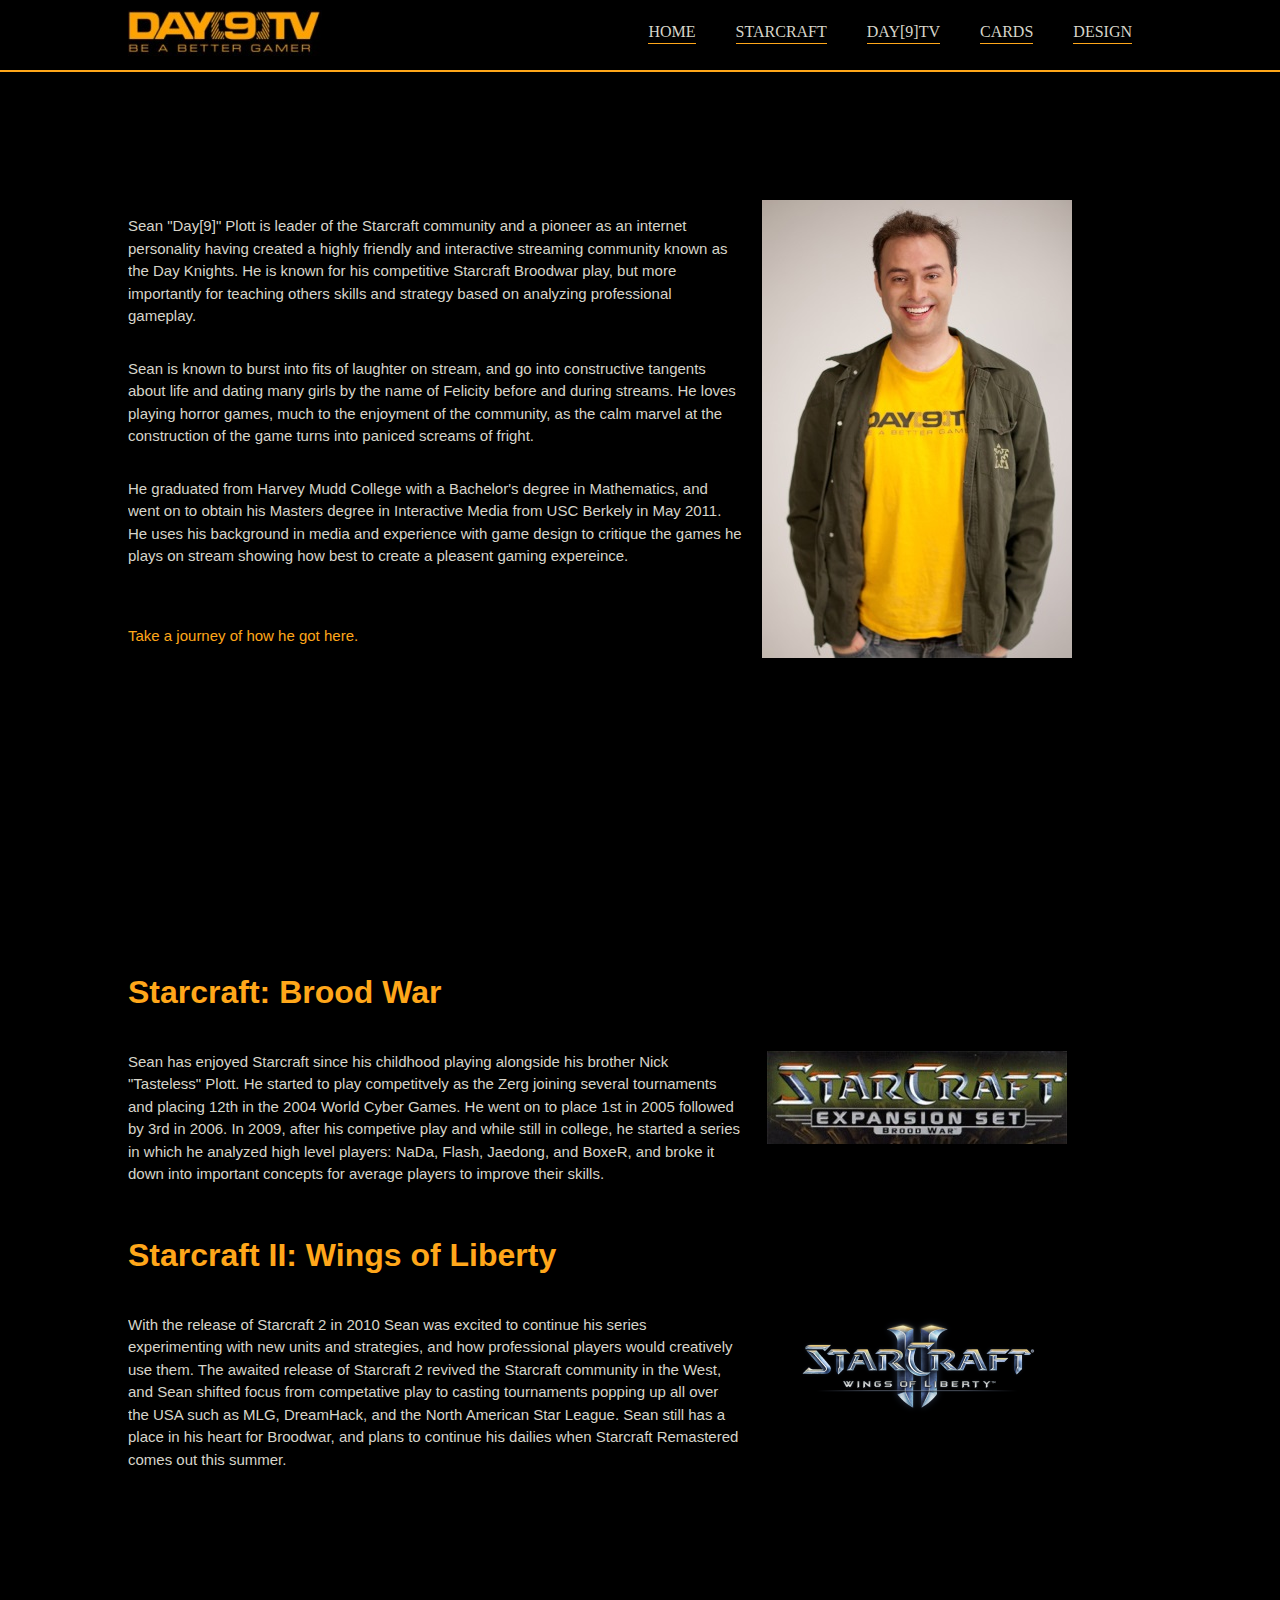
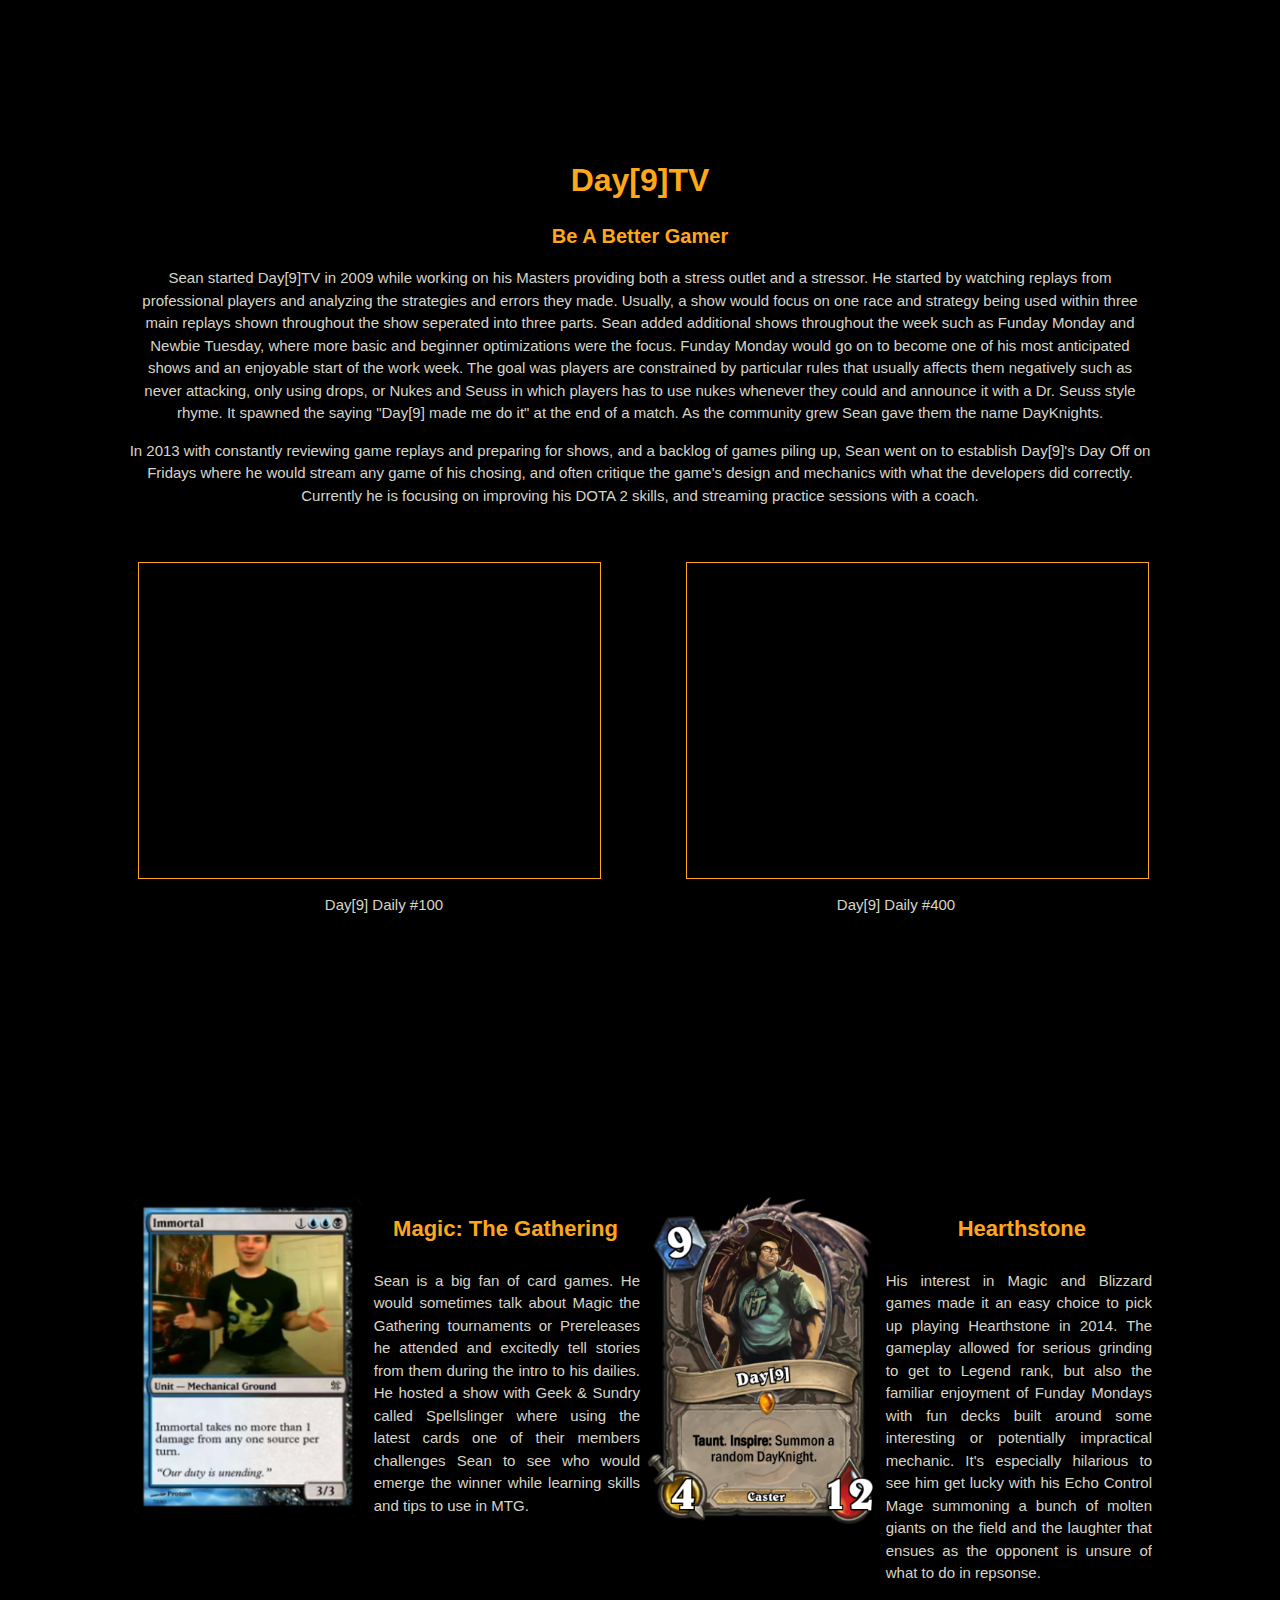
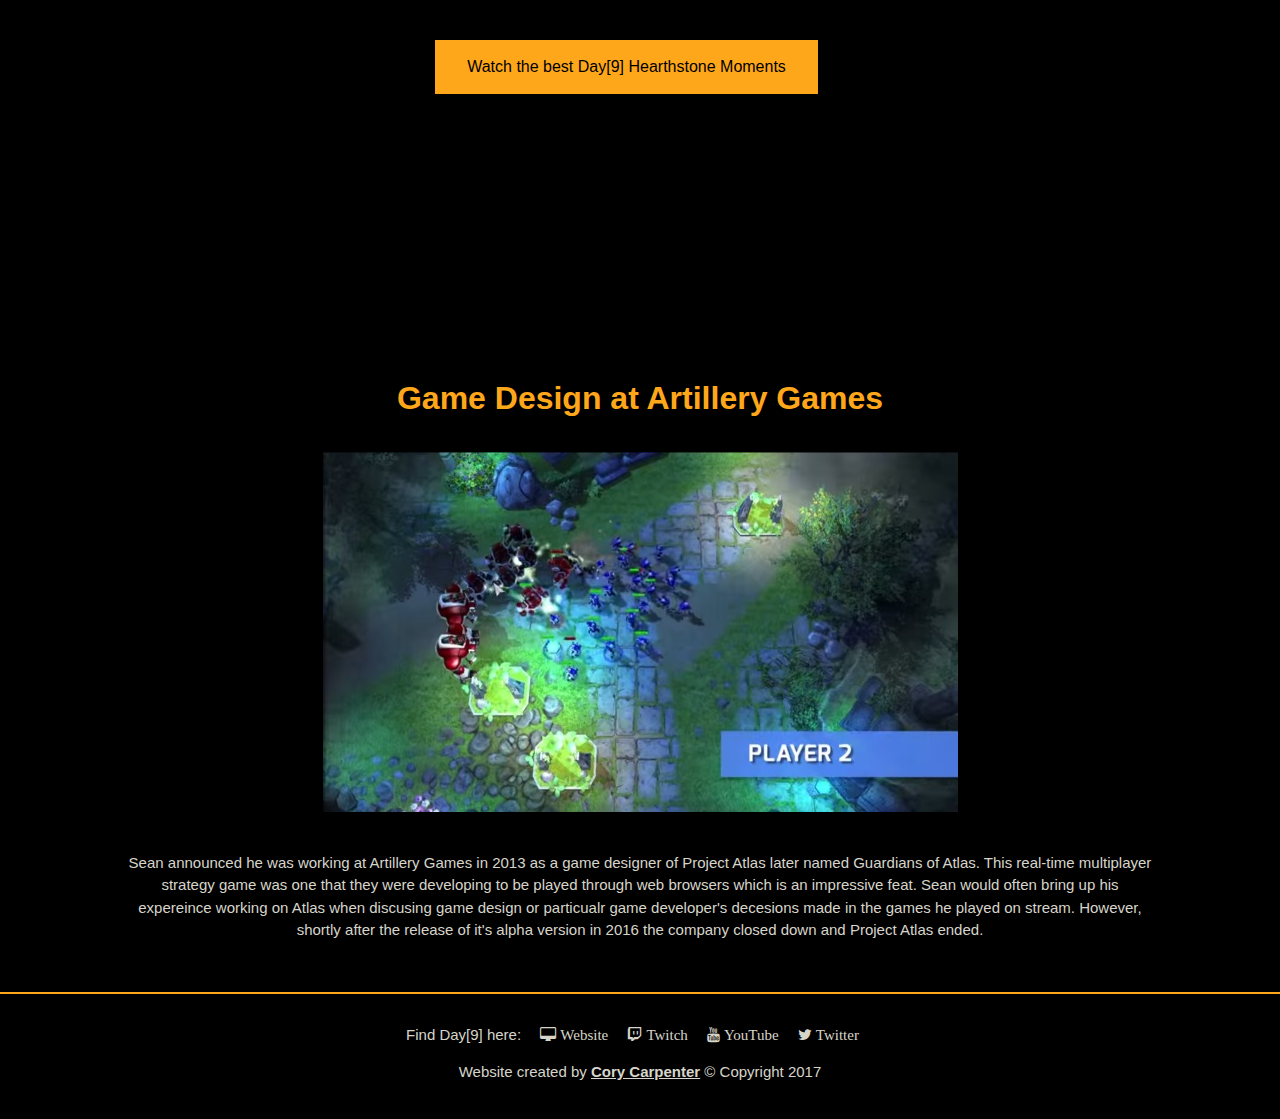
==== 01-Tribute-Page/index.html @ 60fa6acc "added fontawesome support and a button to view hearthstone video" ====
<!DOCTYPE html>
<html lang="en">

<head>
  <meta charset="utf-8">
  <title>Day[9] Tribute</title>
  <meta name="author" content="Cory Carpenter">
  <meta name="description" content="A site dedicated to showcasing Sean 'Day[9]' Plott's acomplishments, personality, and community.">
  <meta name="keywords" content="Day[9],Sean Plott,Be a better gamer,Starcraft,DayKnight">
  <meta name="viewport" content="width=device-width, initial-scale=1.0">

  <link rel="icon" href="./img/day9.ico" type="image/x-icon">
  <link rel="stylesheet" href="./day9_styles.css" type="text/css">
  <link rel="stylesheet" href="https://cdnjs.cloudflare.com/ajax/libs/font-awesome/4.7.0/css/font-awesome.min.css">

  <!-- Script to smoothly scroll to navbar page sections -->
  <script src="./jquery-3.2.1.min.js"></script>
  <script>
    jQuery(document).ready(function($) {
      $('a[href^="#"]').on('click', function(event) {
        var target = $(this.getAttribute('href'));

        /*$("nav a").css('border-bottom', 'none')
        $(this).css('border-bottom', '#ffa71a 1px solid')*/

        if( target.length ) {
          event.preventDefault();
          $('html, body').stop().animate({
            scrollTop: target.offset().top
          }, 1000);
        }
      });
    });
  </script>
</head>

<body>

    <header>
      <div class="container">
        <div id="logo">
          <a href="#home"><img id="day9logoimg" src="./img/day9_logo.jpg" alt="Day[9] Logo: Be A Better Gamer"></a>
        </div>
        <nav id="nav-anchor">
          <ul class="navHighlighter">
            <!--<li class="icon"><a href="javascript:void(0);" onclick="navFunction()">&#9776;</a></li>-->
            <li><a class="underline" href="#home">HOME</a></li>
            <li><a class="underline" href="#starcraft">STARCRAFT</a></li>
            <li><a class="underline" href="#day9TV">DAY[9]TV</a></li>
            <li><a class="underline" href="#cards">CARDS</a></li>
            <li><a class="underline" href="#desgin">DESIGN</a></li>
          </ul>
        </nav>
      </div>
    </header>

    <section id="homepage" class="page-section">
      <!--<a id="home" class="smooth"></a>-->

      <div class="container">

        <img id="day9profile-img" src="./img/sean_plott_profile.jpg" alt="Sean Day[9] Plott wearing a Day9 Yellow shirt with his logo underneath a brown starcraft jacket">

        <p class="summary-text"><a id="home" class="smooth">Sean "Day[9]" Plott is leader of the Starcraft community and a pioneer as an internet personality having created a highly friendly and interactive streaming community known as the Day Knights.
        He is known for his competitive Starcraft Broodwar play, but more importantly for teaching others skills and strategy based on analyzing professional gameplay.</a></p>
        <p class="summary-text">Sean is known to burst into fits of laughter on stream, and go into constructive tangents about life and dating many girls by the name of Felicity before and during streams.
        He loves playing horror games, much to the enjoyment of the community, as the calm marvel at the construction of the game turns into paniced screams of fright.</p>
        <p class="summary-text">He graduated from Harvey Mudd College with a Bachelor's degree in Mathematics, and went on to obtain his Masters degree in Interactive Media from USC Berkely in May 2011.
        He uses his background in media and experience with game design to critique the games he plays on stream showing how best to create a pleasent gaming expereince.</p>

        <p id="journeytext">Take a journey of how he got here.</p>

      </div>
    </section>


    <section id="starcraftpage" class="page-section">
      <!--<a id="starcraft" class="smooth"></a>-->

      <div class="container">

        <h1 id="starcraft-broodwar" class="starcraft-title"><a id="starcraft" class="smooth">Starcraft: Brood War</a></h2>
        <img class="starcraftbw-img" src="./img/starcraft_brood_war_logo.jpg" alt="Starcraft Brood War Logo">
        <p class="summary-text">Sean has enjoyed Starcraft since his childhood playing alongside his brother Nick "Tasteless" Plott. He started to play competitvely as the Zerg joining several tournaments and placing 12th in the 2004 World Cyber Games. He went on to place 1st in 2005 followed by 3rd in 2006.
          In 2009, after his competive play and while still in college, he started a series in which he analyzed high level players: NaDa, Flash, Jaedong, and BoxeR, and broke it down into important concepts for average players to improve their skills.</p>

        <h1 id="starcraft-2" class="starcraft-title">Starcraft II: Wings of Liberty</h2>
        <img class="starcraft2-img" src="./img/starcraft2_logo.png" alt="Starcraft 2 Wings of Liberty Logo">
        <p class="summary-text">With the release of Starcraft 2 in 2010 Sean was excited to continue his series experimenting with new units and strategies, and how professional players would creatively use them.
          The awaited release of Starcraft 2 revived the Starcraft community in the West, and Sean shifted focus from competative play to casting tournaments popping up all over the USA such as MLG, DreamHack, and the North American Star League.
          Sean still has a place in his heart for Broodwar, and plans to continue his dailies when Starcraft Remastered comes out this summer. </p>

        </div>
    </section>


    <section id="day9TVpage" class="page-section">
      <!--<a id="day9TV" class="smooth"></a>-->

      <div class="container">

        <h1 id="day9daily" class="day9daily-title"><a id="day9TV" class="smooth">Day[9]TV</a></h2>
        <h2 id="day9daily-sub" class="day9daily-titlesub">Be A Better Gamer</h4>

        <p class="summary-text daily-text">Sean started Day[9]TV in 2009 while working on his Masters providing both a stress outlet and a stressor. He started by watching replays from professional players and analyzing the strategies and errors they made. Usually, a show would focus on one race and strategy being used within three main replays shown throughout the show seperated into three parts.
      Sean added additional shows throughout the week such as Funday Monday and Newbie Tuesday, where more basic and beginner optimizations were the focus. Funday Monday would go on to become one of his most anticipated shows and an enjoyable start of the work week. The goal was players are constrained by particular rules that usually affects them negatively such as never attacking, only using drops, or Nukes and Seuss in which players has to use nukes whenever they could and announce it with a Dr. Seuss style rhyme. It spawned the saying "Day[9] made me do it" at the end of a match. As the community grew Sean gave them the name DayKnights.</p>

        <p class="summary-text">In 2013 with constantly reviewing game replays and preparing for shows, and a backlog of games piling up, Sean went on to establish Day[9]'s Day Off on Fridays where he would stream any game of his chosing, and often critique the game's design and mechanics with what the developers did correctly.
      Currently he is focusing on improving his DOTA 2 skills, and streaming practice sessions with a coach.</p>

        <div class="youtube">
          <iframe class="youtube-vid" src="https://www.youtube.com/embed/NJztfsXKcPQ" width="560" height="315" frameborder="0" allowfullscreen></iframe>
          <iframe class="youtube-vid2" src="https://www.youtube.com/embed/9-9VLVkm8R4" width="560" height="315" frameborder="0" allowfullscreen></iframe>
        </div>
        <div class="video-text">
          <p class="summary-text vid-text">Day[9] Daily #100</p>
          <p class="summary-text vid-text">Day[9] Daily #400</p>
        </div>

      </div>
    </section>


    <section id="cardspage" class="page-section">
      <!--<a id="cards" class="smooth"></a>-->

      <div class="container">

        <div class="box">
          <h1 id="mtg" class="mtg-title"><a id="cards" class="smooth">Magic: The Gathering</a></h2>
          <img class="mtgcard-img" src="./img/day9_mtg.png" alt="Day[9] MTG card in immortal pose">
          <p class="summary-text magic-text">Sean is a big fan of card games. He would sometimes talk about Magic the Gathering tournaments or Prereleases he attended and excitedly tell stories from them during the intro to his dailies.
            He hosted a show with Geek & Sundry called Spellslinger where using the latest cards one of their members challenges Sean to see who would emerge the winner while learning skills and tips to use in MTG.</p>
        </div>

        <div class="box">
          <h1 id="hearthstone" class="hearthstone-title">Hearthstone</h2>
          <img class="hearthstonecard-img" src="./img/day9_hearthstone.png" alt="Day[9] hearthstone card">
          <p class="summary-text hearthstone-text">His interest in Magic and Blizzard games made it an easy choice to pick up playing Hearthstone in 2014. The gameplay allowed for serious grinding to get to Legend rank, but also the familiar enjoyment of Funday Mondays with fun decks built around some interesting or potentially impractical mechanic.
          It's especially hilarious to see him get lucky with his Echo Control Mage summoning a bunch of molten giants on the field and the laughter that ensues as the opponent is unsure of what to do in repsonse.</p>
        </div>

        <div class="button-wrapper">
          <a class="button" href="https://www.youtube.com/watch?v=wl1UPs-0eh8" target="_blank">Watch the best Day[9] Hearthstone Moments</a>
        </div>

      </div>
    </section>


    <section id="designpage" class="page-section">
      <!--<a id="desgin" class="smooth"></a>-->

      <div class="container">

        <h1 id="artillerygames" class="artillerygames-title"><a id="desgin" class="smooth">Game Design at Artillery Games</a></h2>
        <img class="artillerygames-img" src="./img/Atlas_Gameplay.jpg" alt="Project Atlas RTS Battle Screenshot">
        <p class="summary-text artillergames-text">Sean announced he was working at Artillery Games in 2013 as a game designer of Project Atlas later named Guardians of Atlas. This real-time multiplayer strategy game was one that they were developing to be played through web browsers which is an impressive feat.
      Sean would often bring up his expereince working on Atlas when discusing game design or particualr game developer's decesions made in the games he played on stream. However, shortly after the release of it's alpha version in 2016 the company closed down and Project Atlas ended.</p>

      <!--<iframe class="youtube-vid" src="https://www.youtube.com/embed/NiCy5igO9-I" width="560" height="315" frameborder="0" allowfullscreen></iframe>-->

      </div>
    </section>


    <footer id="social-media-page" class="page-section">
      <!--<a id="social-media" class="smooth"></a>-->

      <div class="container">

        <ul class="social">
          <li>Find Day[9] here:</li>
          <li><a class="fa fa-desktop" href="https://day9.tv/" target="_blank"> Website</a></li>
          <li><a class="fa fa-twitch" href="https://www.twitch.tv/day9tv" target="_blank"> Twitch</a></li>
          <li><a class="fa fa-youtube" href="https://www.youtube.com/user/day9tv" target="_blank"> YouTube</a></li>
          <li><a class="fa fa-twitter" href="https://twitter.com/day9tv" target="_blank"> Twitter</a></li>
        </ul>

        <div class="credits">
          <p> Website created by <strong><a href="https://github.com/carpenterca" target="_blank">Cory Carpenter</a></strong> &copy; Copyright 2017 </p>
        </div>
      </div>
    </footer>

</body>
</html>
---- 01-Tribute-Page/day9_styles.css ----
/* Cory Carpenter's css for Day[9] Tribute Page */
/* Day[9] Yellow #ffa71a */
:root {
  --day9yellow: #ffa71a;
}

body {
  font-family: verdana, Arial, Helvetica, sans-serif;
  font-size: 15px;
  line-height: 1.5;
  /* font: 15px/1.5 Arial, Helvetica, sans-serif; */
  padding: 0;
  margin: 0;
  background-color: #000000;
}


/* Global */
.container {
  width: 80%;
  margin: auto;
  overflow: hidden;
}

ul {
  margin: 0;
  padding: 0;
}

iframe {
  border: 1px solid var(--day9yellow);
}

.button {
  background-color: var(--day9yellow);
  border: none;
  color: black;
  padding: 15px 32px;
  text-align: center;
  text-decoration: none;
  display: inline-block;
  font-size: 16px;
  margin: 40px auto 0;
  margin-left:30%;
  margin-right:30%;
  cursor: pointer;
}

.button:hover {
    background-color: #cc7e00;
}


/* Scroll anchor tag locations */
.smooth {
  padding-top: 100px;
}

#homepage .smooth {
  padding-top: 150px;
}

#starcraftpage .smooth {
  padding-top: 150px;
}

#cardspage .smooth {
  padding-top: 200px;
}


/* Header */
header {
  background: #000000;
  color: #d7d5ca;
  padding-top: 10px;
  min-height: 60px;
  border-bottom: var(--day9yellow) 2px solid;
  position: fixed;
  top: 0;
  width: 100%;
}

header a {
  color: #d7d5ca;
  text-decoration: none;
  font-family: verdana;
  text-transform: uppercase;
  font-size: 16px;
}

header a.underline {
  border-bottom: var(--day9yellow) 1px solid;
  padding-bottom: 3px;
}

header li {
  float: left;
  display: inline;
  padding: 0 20px 0 20px;
}

header #logo {
  float: left;
  margin: 0;
}

header nav {
  float: right;
  margin-top: 10px;
}

header a:hover {
  color: var(--day9yellow);
}


/* Homepage */
#homepage {
  margin-top: 200px;
  color: #d7d5ca;
}

#homepage img {
  float: right;
  margin-right: 80px; /* good for larger screens, but not smaller */
}

#homepage p {
  float: left;
  width: 60%;
}

#homepage #journeytext {
  color: var(--day9yellow);
  line-height: 5;
}


/* Starcraft Page */
#starcraftpage {
  margin-top: 250px;
}

#starcraftpage h1 {
  float: left;
  color: var(--day9yellow);
  font-size: 32px;
  margin-top: 30px;
  margin-bottom: 20px;
  width: 100%;
}

#starcraftpage img {
  float: right;
  margin-top: 10px;
  margin-right: 80px;
  margin-bottom: 10px;
  padding: 5px;
}

#starcraftpage p {
  float: left;
  width: 60%;
  color: #d7d5ca;
}


/* Day[9]TV Page */
#day9TVpage {
  margin-top: 250px;
}

#day9TVpage h1, h2 {
  color: var(--day9yellow);
  width: 100%;
  text-align: center;
}

#day9TVpage h1 {
  font-size: 32px;
  margin-top: 20px;
  margin-bottom: 0px;
}

#day9TVpage h2 {
  font-size: 20px;
}

#day9TVpage p {
  color: #d7d5ca;
  text-align: center;
}

#day9TVpage iframe {
  float: left;
  margin-top: 40px;
  margin-right: 5em;
  width: 45%;
  margin-left: 10px;
}

#day9TVpage .youtube-vid2 {
  margin-right: 0;
}

#day9TVpage .vid-text {
  float: left;
  width: 50%;
}


/* Card Games Page */
#cardspage {
  margin-top: 250px;
}

#cardspage h1 {
  float: right;
  color: var(--day9yellow);
  font-size: 22px;
  margin-top: 30px;
  margin-bottom: 10px;
  /*margin-right: 10px;*/
  text-align: center;
}

#cardspage .mtg-title {
  margin-right: 1em;
}

#cardspage .hearthstone-title {
  margin-right: 3em;
}

#cardspage img {
  float: left;
  margin-top: 10px;
  margin-bottom: 10px;
  padding: 5px;
  width: 45%;
}

#cardspage p {
  float: right;
  width: 52%;
  text-align: justify;
  color: #d7d5ca;
}


#cardspage .box {
  float: left;
  text-align: center;
  width: 50%;
  /*padding: 10px;*/
}


/* Game Design Page */
#designpage {
  margin-top: 250px;
}

#designpage h1 {
  color: var(--day9yellow);
  font-size: 32px;
  text-align: center;
  width: 100%;
  margin-top: 30px;
  margin-bottom: 20px;
}

#designpage img {
  display: block;
  margin: 0 auto;
  margin-top: 30px;
  margin-bottom: 40px;
}

#designpage p {
  color: #d7d5ca;
  text-align: center;
  margin-bottom: 30px;
}


/* Footer */
footer {
  padding: 20px;
  margin-top: 20px;
  color: #d7d5ca;
  text-align: center;
  padding-top: 30px;
  min-height: 70px;
  border-top: var(--day9yellow) 2px solid;
  background-color: 000000;
}

footer .social li {
  display: inline;
  padding-right: 15px;
}

footer .social li a {
  color: #d7d5ca;
  text-decoration: none;
}

footer .social li a:hover {
  color: var(--day9yellow);
}

footer .credits a {
  color: #d7d5ca;
  text-decoration: underline;
}

footer .credits a:hover {
  color: var(--day9yellow);
}


/* Media Queries */
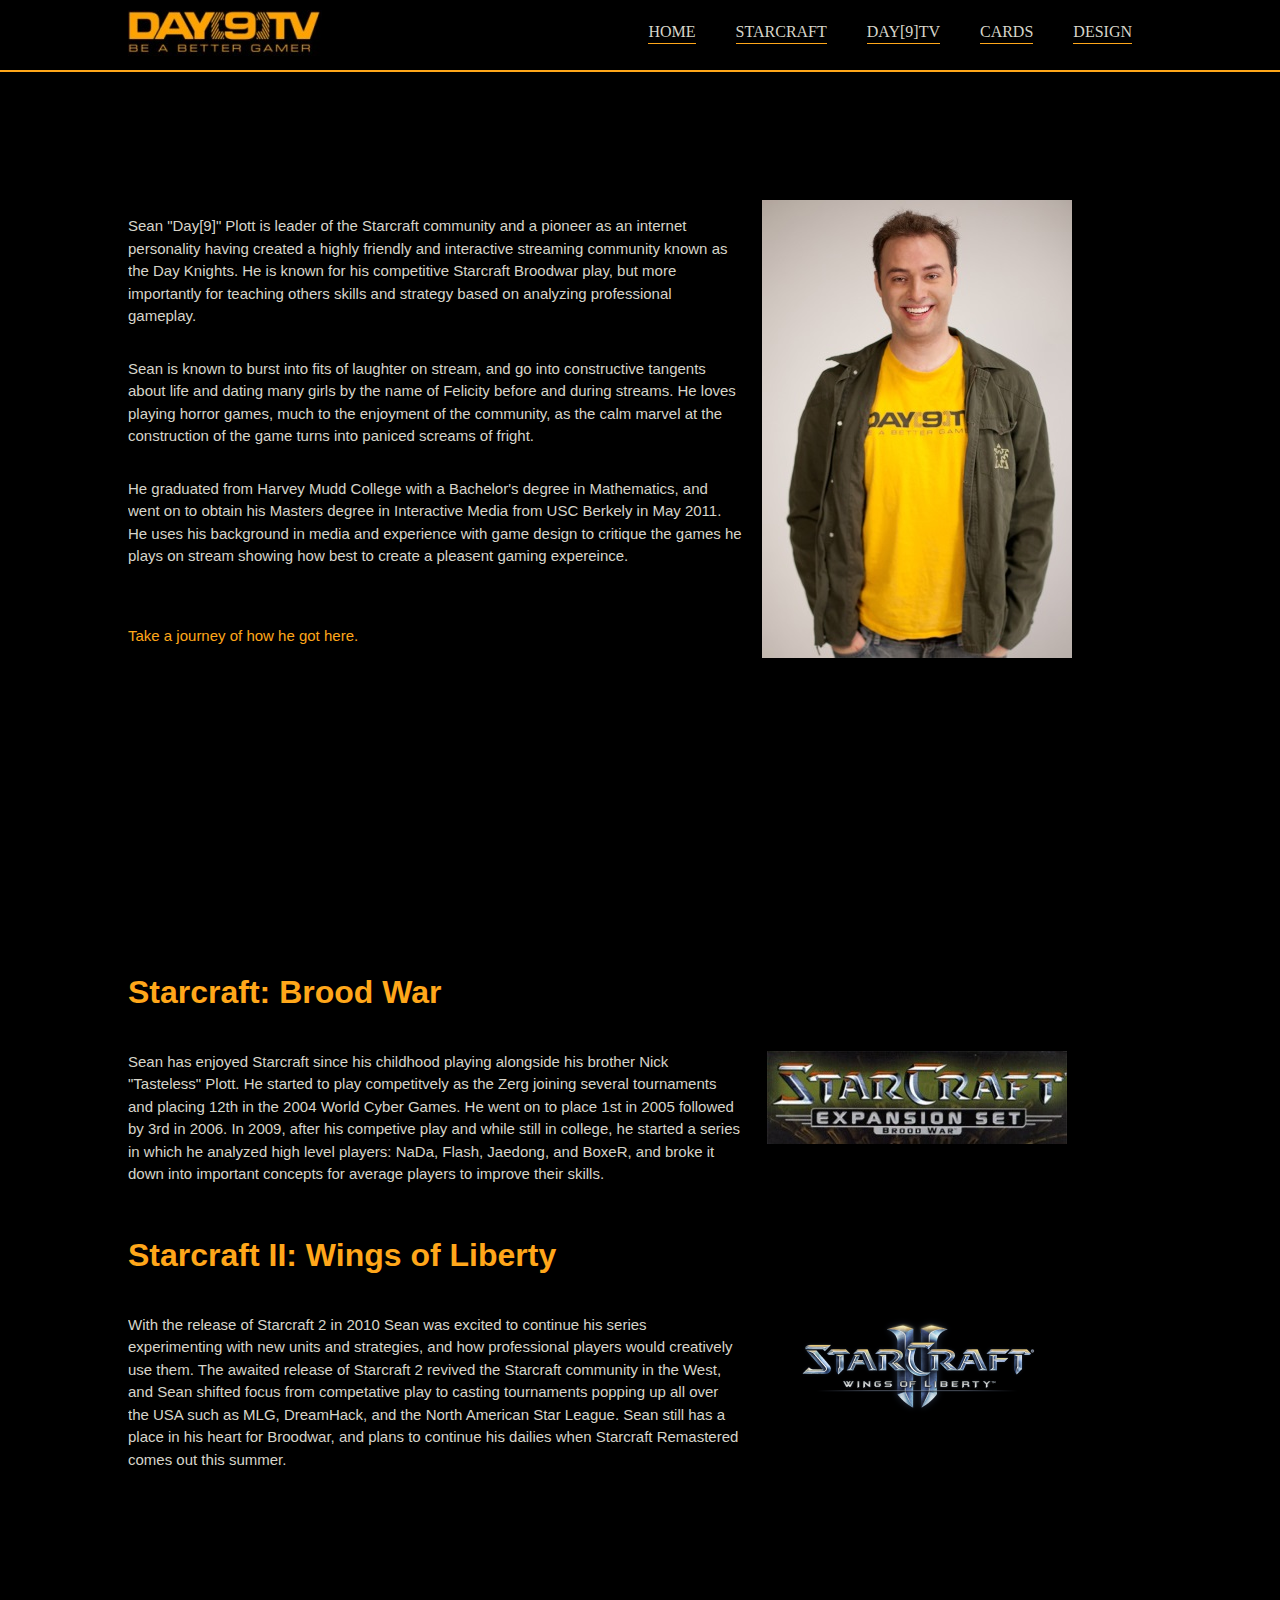
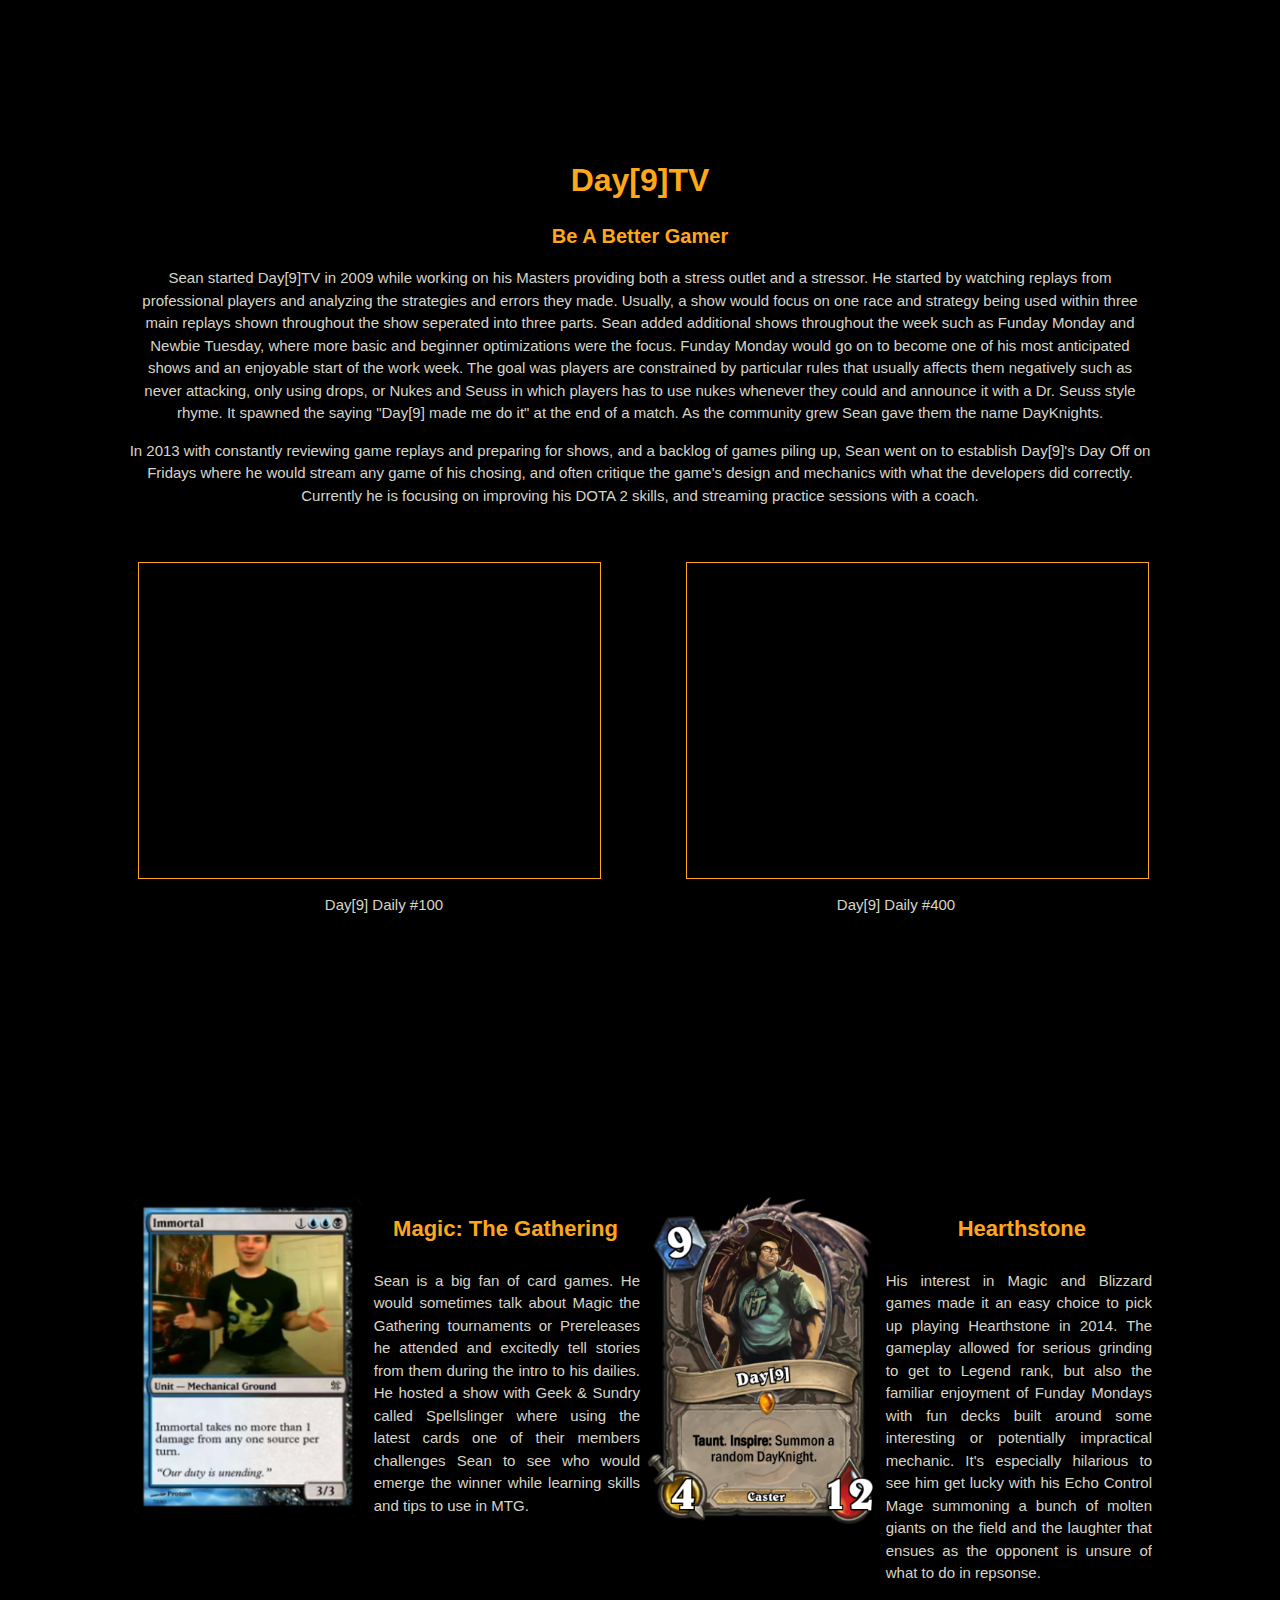
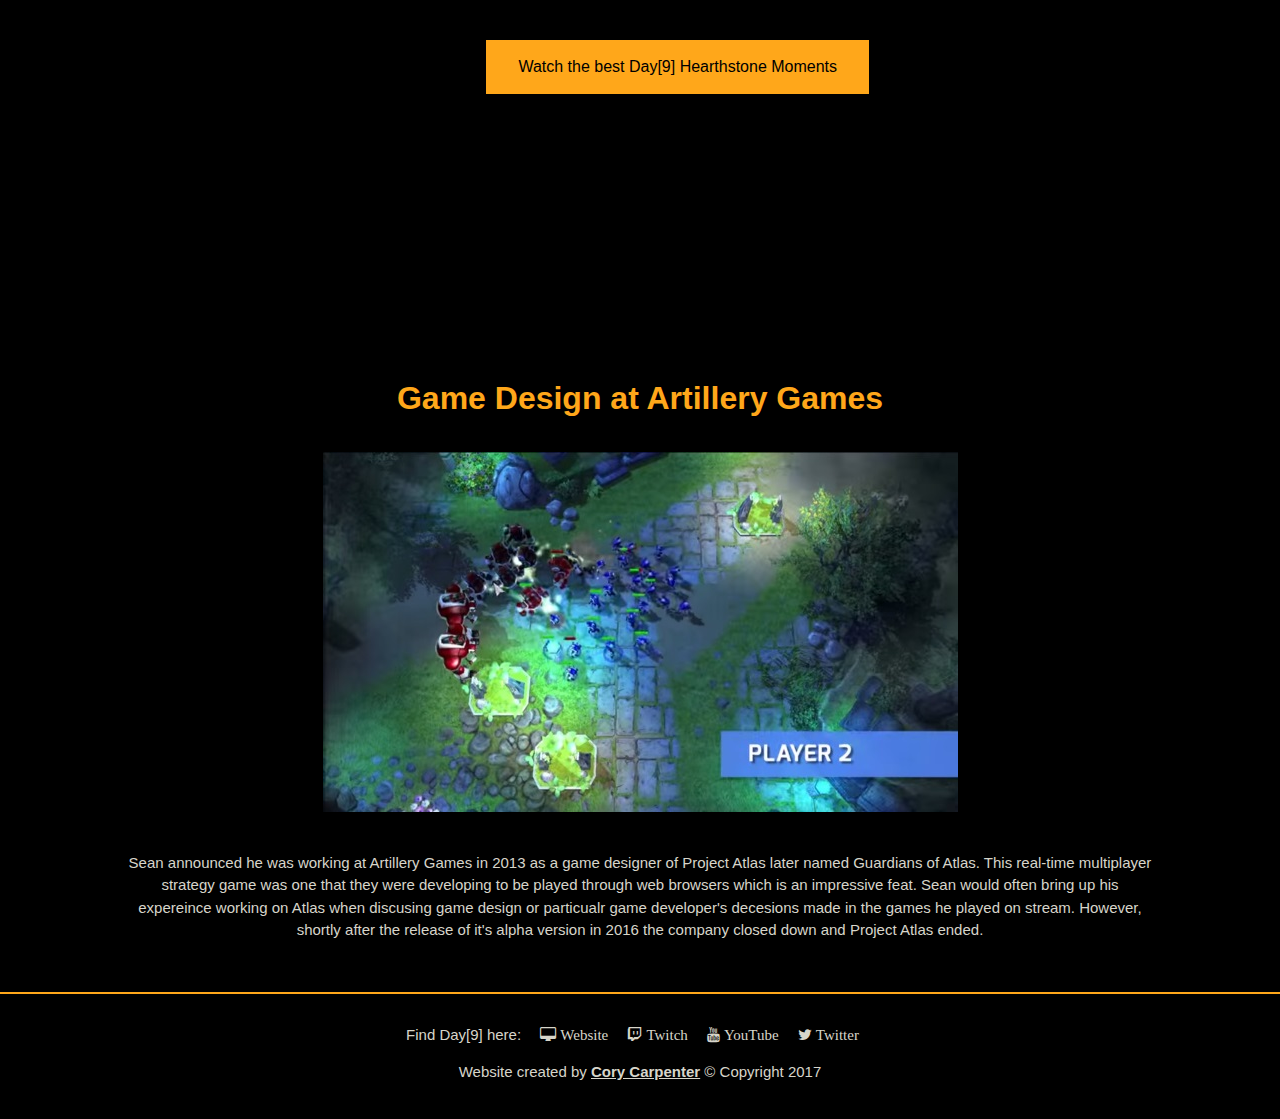
==== commit 39792d44: "Google Analytics and media query for large screens" ====
--- a/01-Tribute-Page/index.html
+++ b/01-Tribute-Page/index.html
@@ -31,6 +31,15 @@
         }
       });
     });
+  </script>
+
+  <script>
+    (function(i,s,o,g,r,a,m){i['GoogleAnalyticsObject']=r;i[r]=i[r]||function(){
+      (i[r].q=i[r].q||[]).push(arguments)},i[r].l=1*new Date();a=s.createElement(o),
+      m=s.getElementsByTagName(o)[0];a.async=1;a.src=g;m.parentNode.insertBefore(a,m)
+    })(window,document,'script','https://www.google-analytics.com/analytics.js','ga');
+    ga('create', 'UA-103422913-1', 'auto');
+    ga('send', 'pageview');
   </script>
 </head>
 
--- a/01-Tribute-Page/day9_styles.css
+++ b/01-Tribute-Page/day9_styles.css
@@ -41,8 +41,8 @@
   display: inline-block;
   font-size: 16px;
   margin: 40px auto 0;
-  margin-left:30%;
-  margin-right:30%;
+  margin-left:35%;
+  margin-right:25%;
   cursor: pointer;
 }
 
@@ -322,3 +322,29 @@
 
 
 /* Media Queries */
+@media screen and (min-width:1750px) {
+  #starcraftpage {
+    margin-top: 300px;
+  }
+  #day9TVpage {
+    margin-top: 300px;
+  }
+  #designpage {
+    margin-top: 300px;
+    margin-bottom: 200px;
+  }
+
+  #cardspage .mtg-title {
+    margin-right: 2.5em;
+  }
+
+  #cardspage .hearthstone-title {
+    margin-right: 5em;
+  }
+
+  .button {
+    margin-left: 40%;
+    margin-right: 20%;
+    margin-top: 80px;
+  }
+}
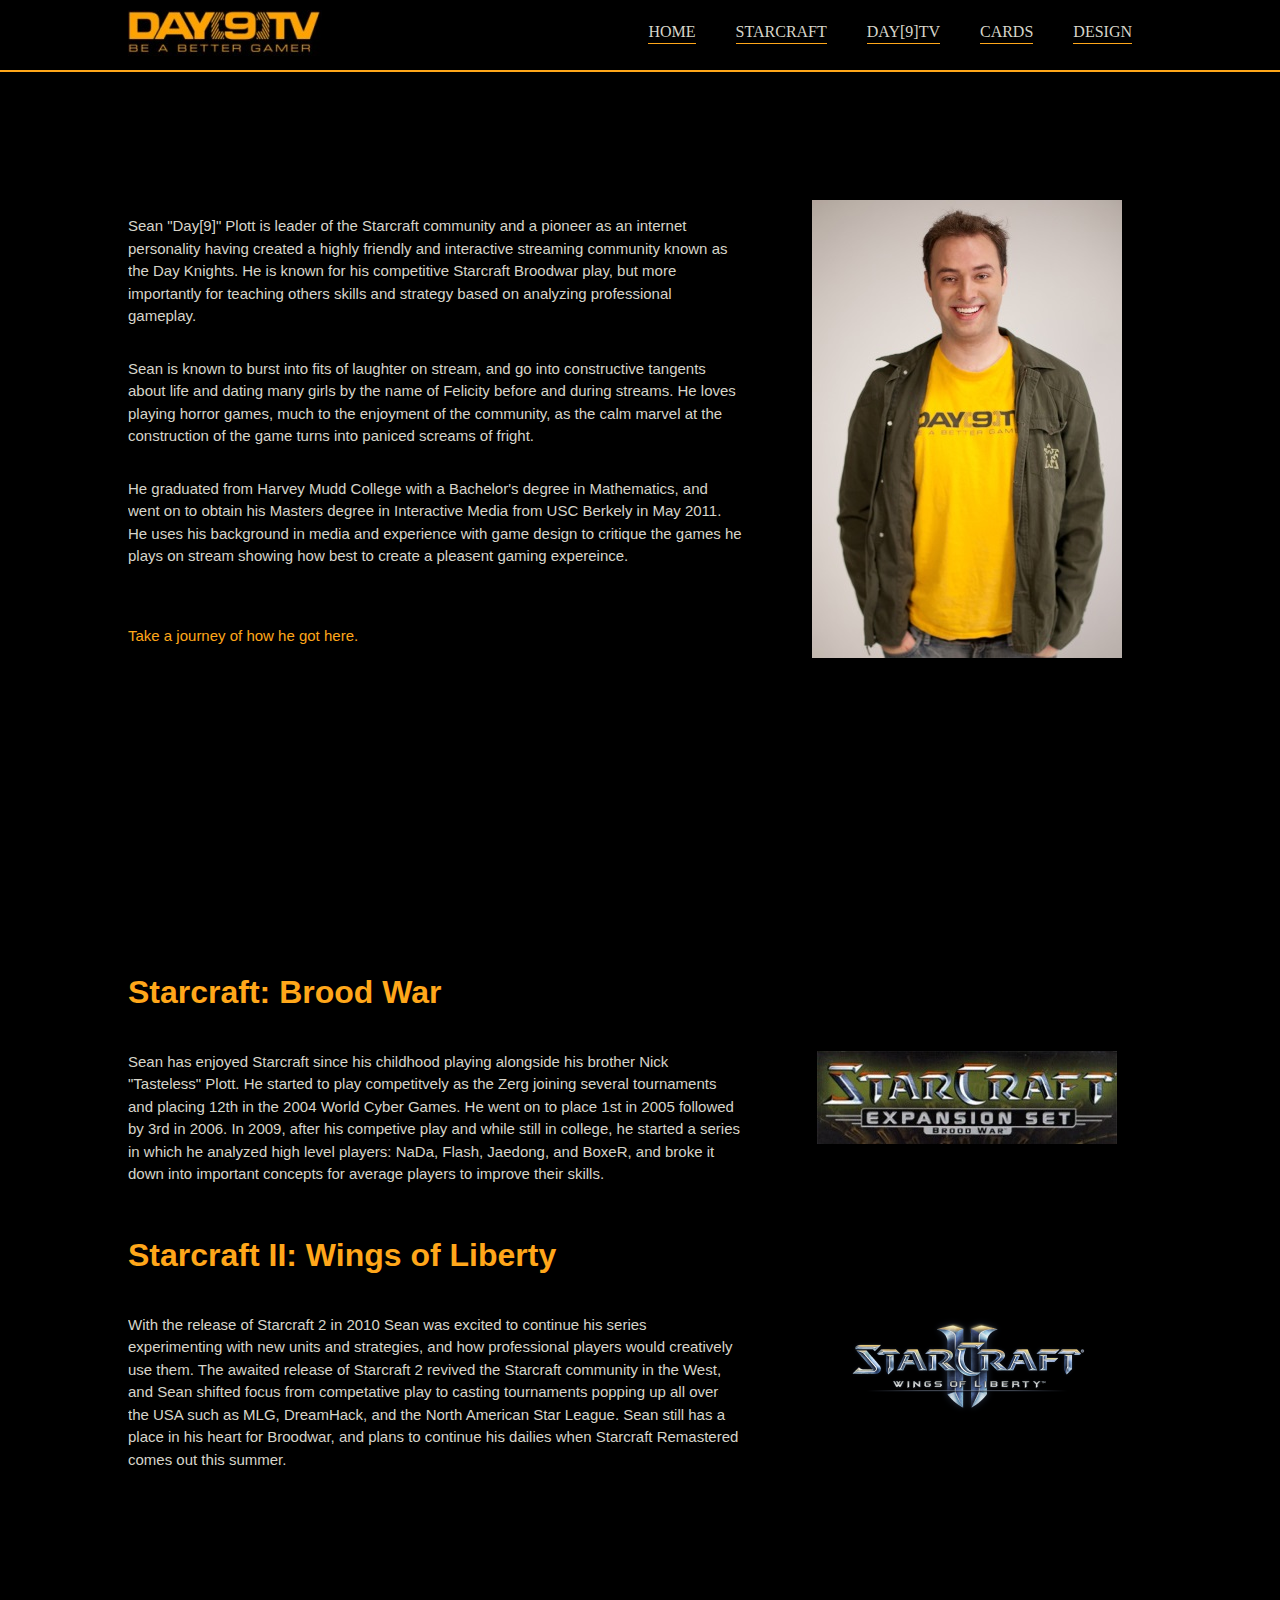
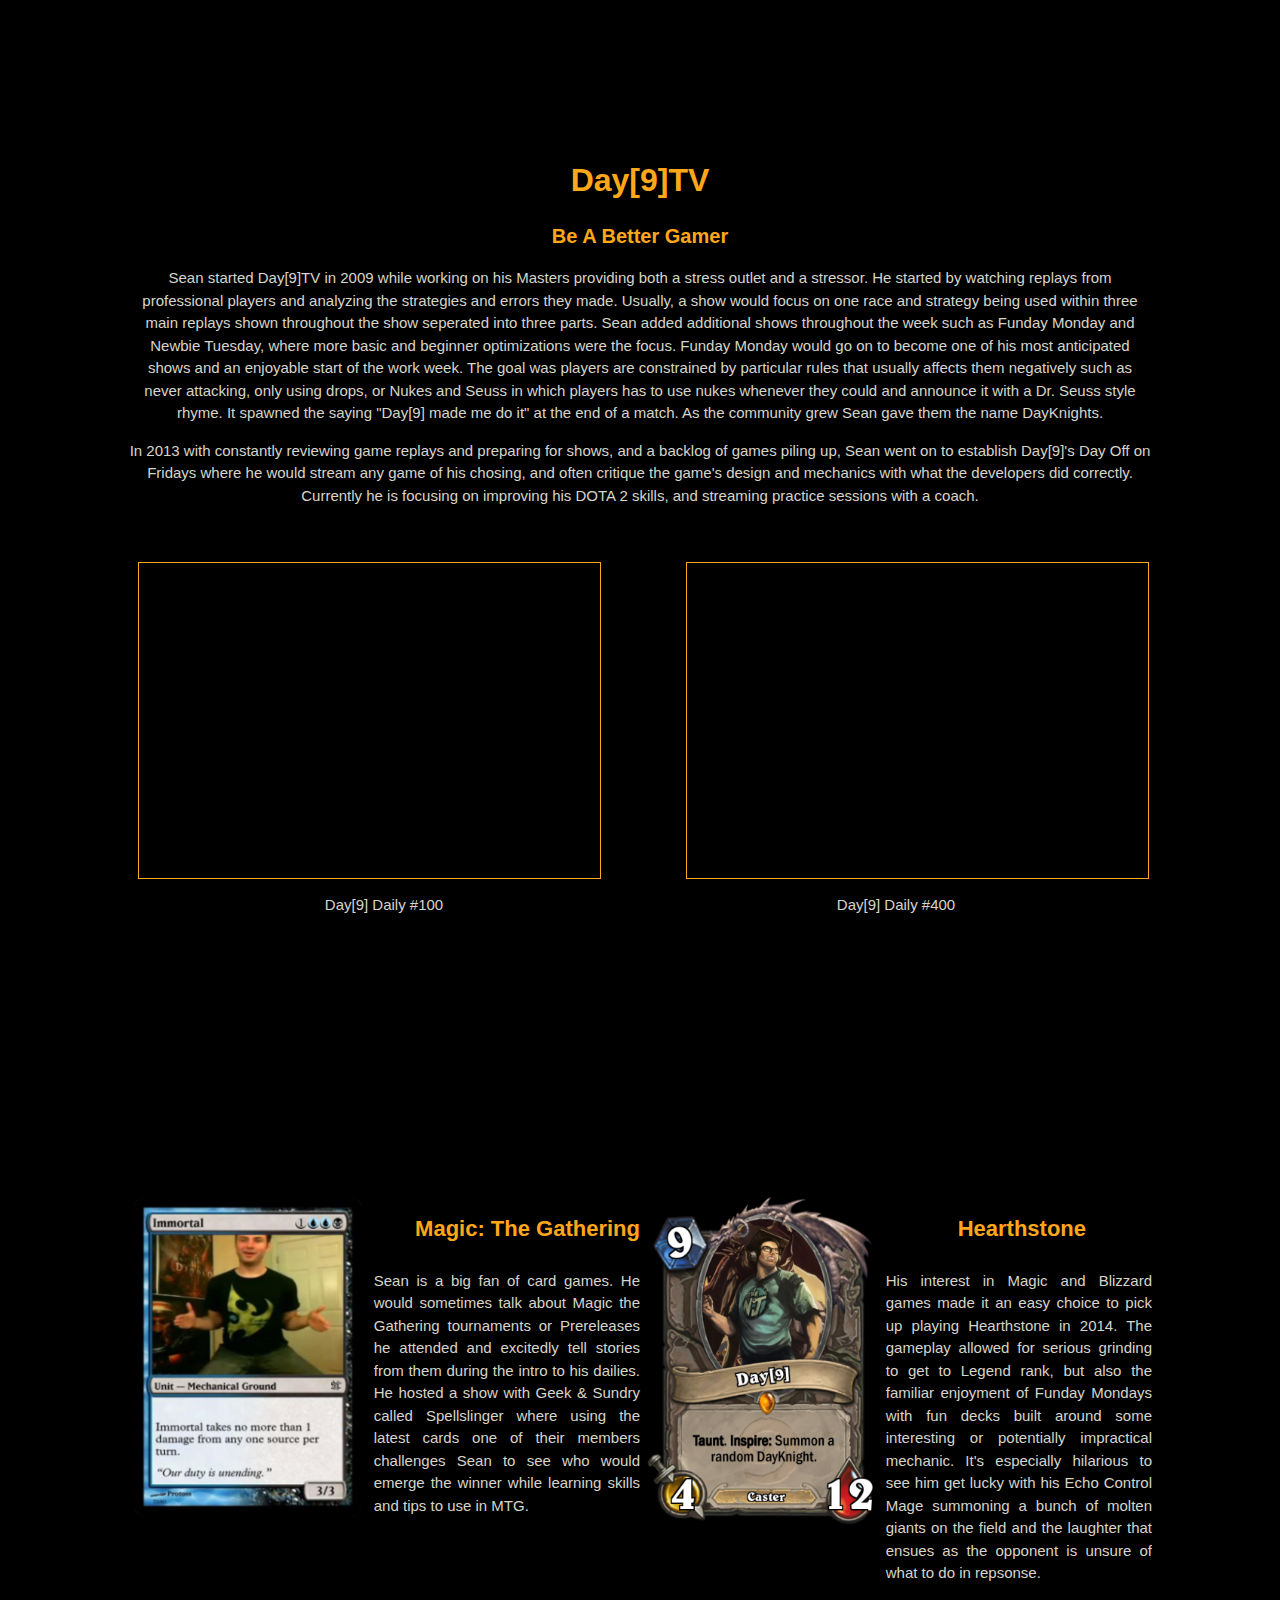
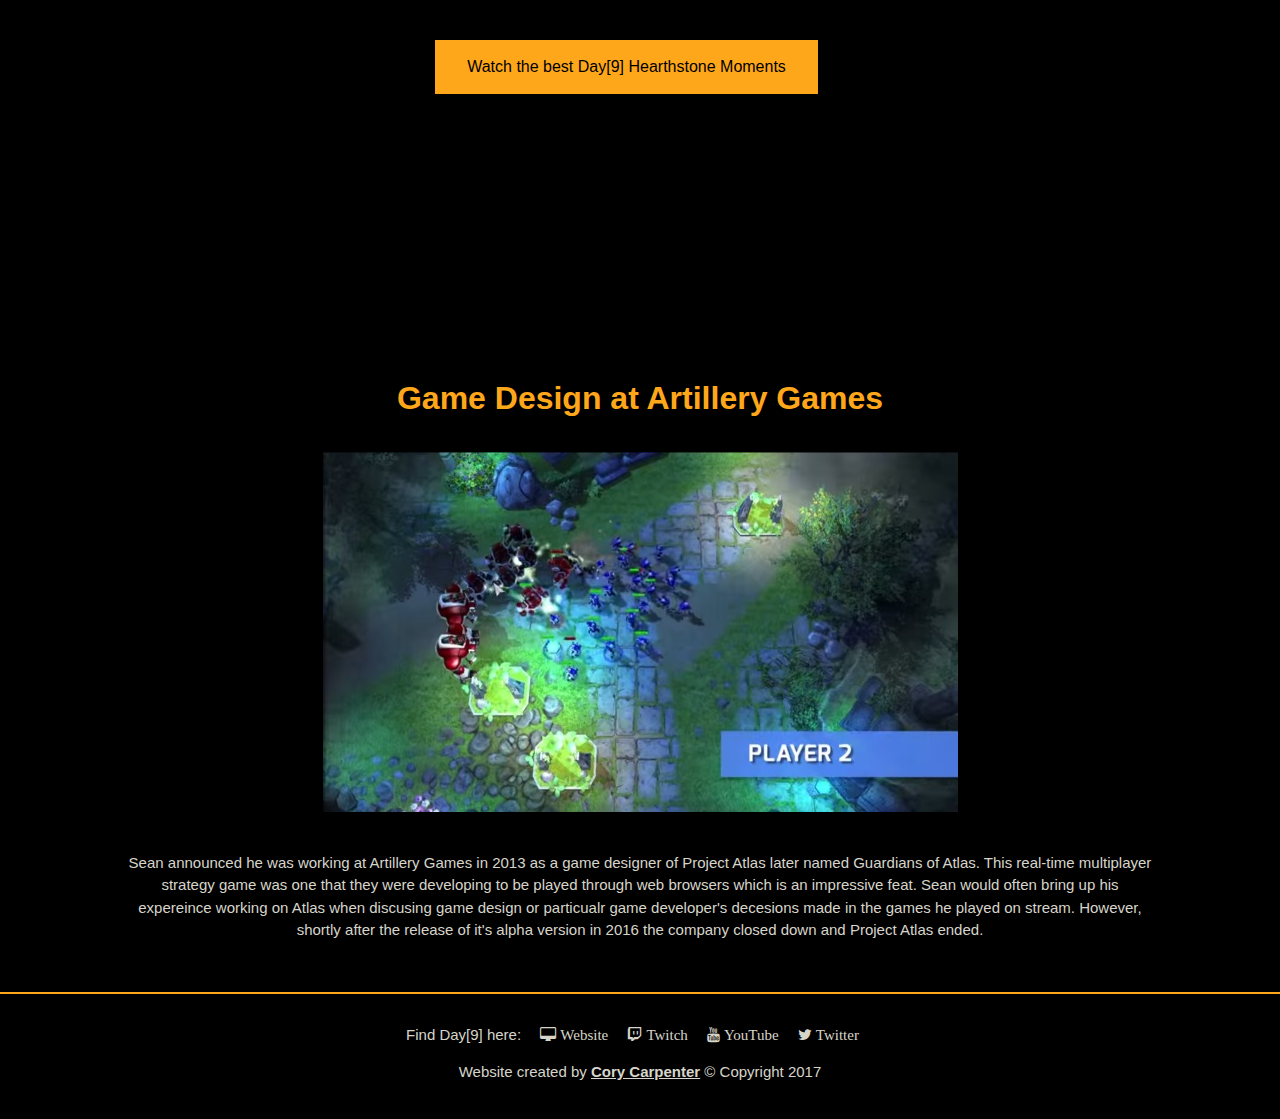
==== commit cb9ae912: "added media queries" ====
--- a/01-Tribute-Page/index.html
+++ b/01-Tribute-Page/index.html
@@ -32,7 +32,6 @@
       });
     });
   </script>
-
   <script>
     (function(i,s,o,g,r,a,m){i['GoogleAnalyticsObject']=r;i[r]=i[r]||function(){
       (i[r].q=i[r].q||[]).push(arguments)},i[r].l=1*new Date();a=s.createElement(o),
@@ -48,7 +47,7 @@
     <header>
       <div class="container">
         <div id="logo">
-          <a href="#home"><img id="day9logoimg" src="./img/day9_logo.jpg" alt="Day[9] Logo: Be A Better Gamer"></a>
+          <a href="#home"><img src="./img/day9_logo.jpg" alt="Day[9] Logo: Be A Better Gamer"></a>
         </div>
         <nav id="nav-anchor">
           <ul class="navHighlighter">
@@ -63,12 +62,12 @@
       </div>
     </header>
 
-    <section id="homepage" class="page-section">
+    <section id="homepage">
       <!--<a id="home" class="smooth"></a>-->
 
       <div class="container">
 
-        <img id="day9profile-img" src="./img/sean_plott_profile.jpg" alt="Sean Day[9] Plott wearing a Day9 Yellow shirt with his logo underneath a brown starcraft jacket">
+        <img src="./img/sean_plott_profile.jpg" alt="Sean Day[9] Plott wearing a Day9 Yellow shirt with his logo underneath a brown starcraft jacket">
 
         <p class="summary-text"><a id="home" class="smooth">Sean "Day[9]" Plott is leader of the Starcraft community and a pioneer as an internet personality having created a highly friendly and interactive streaming community known as the Day Knights.
         He is known for his competitive Starcraft Broodwar play, but more importantly for teaching others skills and strategy based on analyzing professional gameplay.</a></p>
@@ -76,25 +75,25 @@
         He loves playing horror games, much to the enjoyment of the community, as the calm marvel at the construction of the game turns into paniced screams of fright.</p>
         <p class="summary-text">He graduated from Harvey Mudd College with a Bachelor's degree in Mathematics, and went on to obtain his Masters degree in Interactive Media from USC Berkely in May 2011.
         He uses his background in media and experience with game design to critique the games he plays on stream showing how best to create a pleasent gaming expereince.</p>
-
-        <p id="journeytext">Take a journey of how he got here.</p>
+<!-- Mostly Walking and D&D adventures? -->
+        <p id="journeytext" class="summary-text">Take a journey of how he got here.</p>
 
       </div>
     </section>
 
 
-    <section id="starcraftpage" class="page-section">
+    <section id="starcraftpage">
       <!--<a id="starcraft" class="smooth"></a>-->
 
       <div class="container">
 
-        <h1 id="starcraft-broodwar" class="starcraft-title"><a id="starcraft" class="smooth">Starcraft: Brood War</a></h2>
+        <h1 id="starcraft-broodwar"><a id="starcraft" class="smooth">Starcraft: Brood War</a></h2>
         <img class="starcraftbw-img" src="./img/starcraft_brood_war_logo.jpg" alt="Starcraft Brood War Logo">
         <p class="summary-text">Sean has enjoyed Starcraft since his childhood playing alongside his brother Nick "Tasteless" Plott. He started to play competitvely as the Zerg joining several tournaments and placing 12th in the 2004 World Cyber Games. He went on to place 1st in 2005 followed by 3rd in 2006.
           In 2009, after his competive play and while still in college, he started a series in which he analyzed high level players: NaDa, Flash, Jaedong, and BoxeR, and broke it down into important concepts for average players to improve their skills.</p>
 
-        <h1 id="starcraft-2" class="starcraft-title">Starcraft II: Wings of Liberty</h2>
-        <img class="starcraft2-img" src="./img/starcraft2_logo.png" alt="Starcraft 2 Wings of Liberty Logo">
+        <h1 id="starcraft-2">Starcraft II: Wings of Liberty</h2>
+        <img src="./img/starcraft2_logo.png" alt="Starcraft 2 Wings of Liberty Logo">
         <p class="summary-text">With the release of Starcraft 2 in 2010 Sean was excited to continue his series experimenting with new units and strategies, and how professional players would creatively use them.
           The awaited release of Starcraft 2 revived the Starcraft community in the West, and Sean shifted focus from competative play to casting tournaments popping up all over the USA such as MLG, DreamHack, and the North American Star League.
           Sean still has a place in his heart for Broodwar, and plans to continue his dailies when Starcraft Remastered comes out this summer. </p>
@@ -103,23 +102,23 @@
     </section>
 
 
-    <section id="day9TVpage" class="page-section">
+    <section id="day9TVpage">
       <!--<a id="day9TV" class="smooth"></a>-->
 
       <div class="container">
 
-        <h1 id="day9daily" class="day9daily-title"><a id="day9TV" class="smooth">Day[9]TV</a></h2>
-        <h2 id="day9daily-sub" class="day9daily-titlesub">Be A Better Gamer</h4>
+        <h1 id="day9daily"><a id="day9TV" class="smooth">Day[9]TV</a></h2>
+        <h2 id="day9daily-sub">Be A Better Gamer</h4>
 
-        <p class="summary-text daily-text">Sean started Day[9]TV in 2009 while working on his Masters providing both a stress outlet and a stressor. He started by watching replays from professional players and analyzing the strategies and errors they made. Usually, a show would focus on one race and strategy being used within three main replays shown throughout the show seperated into three parts.
+        <p class="summary-text">Sean started Day[9]TV in 2009 while working on his Masters providing both a stress outlet and a stressor. He started by watching replays from professional players and analyzing the strategies and errors they made. Usually, a show would focus on one race and strategy being used within three main replays shown throughout the show seperated into three parts.
       Sean added additional shows throughout the week such as Funday Monday and Newbie Tuesday, where more basic and beginner optimizations were the focus. Funday Monday would go on to become one of his most anticipated shows and an enjoyable start of the work week. The goal was players are constrained by particular rules that usually affects them negatively such as never attacking, only using drops, or Nukes and Seuss in which players has to use nukes whenever they could and announce it with a Dr. Seuss style rhyme. It spawned the saying "Day[9] made me do it" at the end of a match. As the community grew Sean gave them the name DayKnights.</p>
 
         <p class="summary-text">In 2013 with constantly reviewing game replays and preparing for shows, and a backlog of games piling up, Sean went on to establish Day[9]'s Day Off on Fridays where he would stream any game of his chosing, and often critique the game's design and mechanics with what the developers did correctly.
       Currently he is focusing on improving his DOTA 2 skills, and streaming practice sessions with a coach.</p>
 
         <div class="youtube">
-          <iframe class="youtube-vid" src="https://www.youtube.com/embed/NJztfsXKcPQ" width="560" height="315" frameborder="0" allowfullscreen></iframe>
-          <iframe class="youtube-vid2" src="https://www.youtube.com/embed/9-9VLVkm8R4" width="560" height="315" frameborder="0" allowfullscreen></iframe>
+          <iframe src="https://www.youtube.com/embed/NJztfsXKcPQ" width="560" height="315" frameborder="0" allowfullscreen></iframe>
+          <iframe class="youtube-final"src="https://www.youtube.com/embed/9-9VLVkm8R4" width="560" height="315" frameborder="0" allowfullscreen></iframe>
         </div>
         <div class="video-text">
           <p class="summary-text vid-text">Day[9] Daily #100</p>
@@ -130,22 +129,22 @@
     </section>
 
 
-    <section id="cardspage" class="page-section">
+    <section id="cardspage">
       <!--<a id="cards" class="smooth"></a>-->
 
       <div class="container">
 
         <div class="box">
-          <h1 id="mtg" class="mtg-title"><a id="cards" class="smooth">Magic: The Gathering</a></h2>
-          <img class="mtgcard-img" src="./img/day9_mtg.png" alt="Day[9] MTG card in immortal pose">
-          <p class="summary-text magic-text">Sean is a big fan of card games. He would sometimes talk about Magic the Gathering tournaments or Prereleases he attended and excitedly tell stories from them during the intro to his dailies.
+          <h1 id="mtg-title"><a id="cards" class="smooth">Magic: The Gathering</a></h2>
+          <img src="./img/day9_mtg.png" alt="Day[9] MTG card in immortal pose">
+          <p class="summary-text">Sean is a big fan of card games. He would sometimes talk about Magic the Gathering tournaments or Prereleases he attended and excitedly tell stories from them during the intro to his dailies.
             He hosted a show with Geek & Sundry called Spellslinger where using the latest cards one of their members challenges Sean to see who would emerge the winner while learning skills and tips to use in MTG.</p>
         </div>
 
         <div class="box">
-          <h1 id="hearthstone" class="hearthstone-title">Hearthstone</h2>
-          <img class="hearthstonecard-img" src="./img/day9_hearthstone.png" alt="Day[9] hearthstone card">
-          <p class="summary-text hearthstone-text">His interest in Magic and Blizzard games made it an easy choice to pick up playing Hearthstone in 2014. The gameplay allowed for serious grinding to get to Legend rank, but also the familiar enjoyment of Funday Mondays with fun decks built around some interesting or potentially impractical mechanic.
+          <h1 id="hearthstone-title">Hearthstone</h2>
+          <img src="./img/day9_hearthstone.png" alt="Artist drawing of Day[9] hearthstone card">
+          <p class="summary-text">His interest in Magic and Blizzard games made it an easy choice to pick up playing Hearthstone in 2014. The gameplay allowed for serious grinding to get to Legend rank, but also the familiar enjoyment of Funday Mondays with fun decks built around some interesting or potentially impractical mechanic.
           It's especially hilarious to see him get lucky with his Echo Control Mage summoning a bunch of molten giants on the field and the laughter that ensues as the opponent is unsure of what to do in repsonse.</p>
         </div>
 
@@ -157,23 +156,23 @@
     </section>
 
 
-    <section id="designpage" class="page-section">
+    <section id="designpage">
       <!--<a id="desgin" class="smooth"></a>-->
 
       <div class="container">
 
-        <h1 id="artillerygames" class="artillerygames-title"><a id="desgin" class="smooth">Game Design at Artillery Games</a></h2>
-        <img class="artillerygames-img" src="./img/Atlas_Gameplay.jpg" alt="Project Atlas RTS Battle Screenshot">
-        <p class="summary-text artillergames-text">Sean announced he was working at Artillery Games in 2013 as a game designer of Project Atlas later named Guardians of Atlas. This real-time multiplayer strategy game was one that they were developing to be played through web browsers which is an impressive feat.
+        <h1 id="artillerygames"><a id="desgin" class="smooth">Game Design at Artillery Games</a></h2>
+        <img src="./img/Atlas_Gameplay.jpg" alt="Project Atlas RTS Battle Screenshot">
+        <p class="summary-text">Sean announced he was working at Artillery Games in 2013 as a game designer of Project Atlas later named Guardians of Atlas. This real-time multiplayer strategy game was one that they were developing to be played through web browsers which is an impressive feat.
       Sean would often bring up his expereince working on Atlas when discusing game design or particualr game developer's decesions made in the games he played on stream. However, shortly after the release of it's alpha version in 2016 the company closed down and Project Atlas ended.</p>
 
-      <!--<iframe class="youtube-vid" src="https://www.youtube.com/embed/NiCy5igO9-I" width="560" height="315" frameborder="0" allowfullscreen></iframe>-->
+      <!--<iframe id="atlas-vid" src="https://www.youtube.com/embed/NiCy5igO9-I" width="560" height="315" frameborder="0" allowfullscreen></iframe>-->
 
       </div>
     </section>
 
 
-    <footer id="social-media-page" class="page-section">
+    <footer id="social-media-page">
       <!--<a id="social-media" class="smooth"></a>-->
 
       <div class="container">
--- a/01-Tribute-Page/day9_styles.css
+++ b/01-Tribute-Page/day9_styles.css
@@ -8,7 +8,6 @@
   font-family: verdana, Arial, Helvetica, sans-serif;
   font-size: 15px;
   line-height: 1.5;
-  /* font: 15px/1.5 Arial, Helvetica, sans-serif; */
   padding: 0;
   margin: 0;
   background-color: #000000;
@@ -79,6 +78,7 @@
   position: fixed;
   top: 0;
   width: 100%;
+  z-index: 9999; /* Due to text transform */
 }
 
 header a {
@@ -123,7 +123,7 @@
 
 #homepage img {
   float: right;
-  margin-right: 80px; /* good for larger screens, but not smaller */
+  margin-right: 80px;
 }
 
 #homepage p {
@@ -200,7 +200,7 @@
   margin-left: 10px;
 }
 
-#day9TVpage .youtube-vid2 {
+#day9TVpage .youtube-final {
   margin-right: 0;
 }
 
@@ -221,15 +221,14 @@
   font-size: 22px;
   margin-top: 30px;
   margin-bottom: 10px;
-  /*margin-right: 10px;*/
-  text-align: center;
-}
-
-#cardspage .mtg-title {
+  text-align: center;
+}
+
+#cardspage #mtg-title {
   margin-right: 1em;
 }
 
-#cardspage .hearthstone-title {
+#cardspage #hearthstone-title {
   margin-right: 3em;
 }
 
@@ -248,12 +247,10 @@
   color: #d7d5ca;
 }
 
-
 #cardspage .box {
   float: left;
   text-align: center;
   width: 50%;
-  /*padding: 10px;*/
 }
 
 
@@ -321,8 +318,9 @@
 }
 
 
+
 /* Media Queries */
-@media screen and (min-width:1750px) {
+@media screen and (min-width: 1720px) {
   #starcraftpage {
     margin-top: 300px;
   }
@@ -331,20 +329,308 @@
   }
   #designpage {
     margin-top: 300px;
-    margin-bottom: 200px;
-  }
-
-  #cardspage .mtg-title {
+    margin-bottom: 150px;
+  }
+
+  #cardspage #mtg-title {
     margin-right: 2.5em;
   }
 
-  #cardspage .hearthstone-title {
+  #cardspage #hearthstone-title {
     margin-right: 5em;
   }
 
   .button {
-    margin-left: 40%;
+    margin-left: 38%;
+    margin-right: 22%;
+    margin-top: 60px;
+  }
+
+  .summary-text {
+    font-size: 19px;
+  }
+}
+
+
+@media screen and (max-width: 1356px) {
+  #homepage img {
+    margin-right: 30px;
+  }
+
+  #starcraftpage img {
+    margin-right: 30px;
+  }
+
+  #cardspage #mtg-title {
+    margin-right: 0;
+  }
+
+  .button {
+    margin-left: 30%;
     margin-right: 20%;
-    margin-top: 80px;
-  }
-}
+  }
+}
+
+/* Change card page layout to stack each box */
+@media screen and (max-width: 1260px) {
+  #homepage img {
+    margin-right: 15px;
+  }
+
+  #starcraftpage img {
+    margin-right: 15px;
+  }
+
+  #day9TVpage iframe {
+    margin-right: 2em;
+    width: 45%;
+    margin-left: 10px;
+  }
+
+
+  #cardspage h1 {
+    float: none;
+    font-size: 32px;
+  }
+
+  #cardspage #mtg-title {
+    margin-right: 0;
+  }
+
+  #cardspage #hearthstone-title {
+    margin-right: 0;
+  }
+
+  #cardspage img {
+    float: left;
+    width: 35%;
+  }
+
+  #cardspage p {
+    float: right;
+    width: 55%;
+    text-align: left;
+    font-size: 18px;
+    margin-top: 20px;
+    -ms-transform: translateY(50%);
+    -webkit-transform: translateY(50%);
+    transform: translateY(50%);
+  }
+
+  #cardspage .box {
+    float: none;
+    display: inline-block;
+    text-align: center;
+    width: 100%;
+    padding-bottom: 20px;
+    margin-bottom: 40px;
+  }
+
+  .button {
+    display: block;
+    margin-left: auto;
+    margin-right: auto;
+  }
+}
+
+
+/* Change Day[9]TV page video to stack each vid */
+@media screen and (max-width: 1090px) {
+  #homepage img {
+    margin-right: 0;
+  }
+
+  #starcraftpage img {
+    margin-right: 0;
+  }
+
+  #day9TVpage p {
+    margin-bottom: 50px;
+  }
+
+  #day9TVpage iframe {
+    float: none;
+    display: block;
+    margin-top: 40px;
+    margin-right: 10%;
+    width: 80%;
+    margin-left: 10%;
+    margin-bottom: 90px;
+  }
+
+  #day9TVpage .youtube-final {
+    margin-bottom: 50;
+  }
+
+  #day9TVpage .vid-text {
+    float: none;
+    display: none;
+    width: 50%;
+  }
+
+  #cardspage p {
+    -ms-transform: translateY(30%);
+    -webkit-transform: translateY(30%);
+    transform: translateY(30%);
+  }
+}
+
+
+/* Change remaining page video to stack ontop */
+@media screen and (max-width: 1000px) {
+  #homepage {
+    margin-top: 100px;
+  }
+
+  #homepage .smooth {
+    padding-top: 600px;
+  }
+
+  #homepage img {
+    float: none;
+    display: block;
+    margin-left: auto;
+    margin-right: auto;
+    max-width: 100%;
+  }
+
+  #homepage p {
+    float: none;
+    width: 100%;
+  }
+
+  #starcraftpage {
+    margin-top: 150px;
+  }
+
+  #starcraftpage h1 {
+    float: none;
+    width: 100%;
+    text-align: center;
+  }
+
+  #starcraftpage img {
+    float: none;
+    display: block;
+    margin-left: auto;
+    margin-right: auto;
+  }
+
+  #starcraftpage p {
+    float: none;
+    width: 100%;
+  }
+
+  #day9TVpage {
+    margin-top: 150px;
+  }
+
+  #cardspage {
+    margin-top: 150px;
+  }
+
+  #cardspage p {
+    -ms-transform: translateY(10%);
+    -webkit-transform: translateY(10%);
+    transform: translateY(10%);
+  }
+
+  .button {
+    margin-top: 20px;
+  }
+
+  #designpage {
+    margin-top: 150px;
+  }
+}
+
+
+/* Navbar change */
+@media screen and (max-width: 938px) {
+  /*header {
+    display: block;
+  }*/
+
+/* header not displaying correctly */
+  header #logo {
+    float: none;
+    max-width: 100%;
+    margin: 0 auto;
+    /*display: block;
+    margin-left: auto;
+    margin-right: auto;*/
+  }
+
+  header nav {
+    float: none;
+    /*display: block;
+    margin-left: auto;
+    margin-right: auto;
+    margin-top: 10px;*/
+  }
+}
+
+/* image recenter and text transform gone button change */
+@media screen and (max-width: 860px) {
+  #day9TVpage iframe {
+    max-width: 100%;
+  }
+
+  #cardspage p {
+    -ms-transform: translateY(0);
+    -webkit-transform: translateY(0);
+    transform: translateY(0);
+  }
+}
+
+/* card page image and text stacked blocks */
+@media screen and (max-width: 825px) {
+  #cardspage img {
+    float: none;
+    min-width: 50%;
+  }
+
+  #cardspage p {
+    float: none;
+    width: 100%;
+    text-align: center;
+  }
+
+  .button {
+    margin-top: 0px;
+  }
+}
+
+/* navbar change fully */
+@media screen and (max-width: 695px) {
+  header nav {
+    display: none;
+  }
+
+  #cardspage img {
+    width: 60%;
+  }
+
+  #designpage img {
+    max-width: 100%;
+  }
+
+  footer .social li {
+    display: block;
+    padding: 20px 20px;
+  }
+}
+
+@media screen and (max-width: 450px) {
+  #homepage #journeytext {
+    line-height: 2;
+  }
+
+  #starcraftpage img {
+    max-width: 100%;
+  }
+
+  #cardspage img {
+    max-width: 100%;
+  }
+}
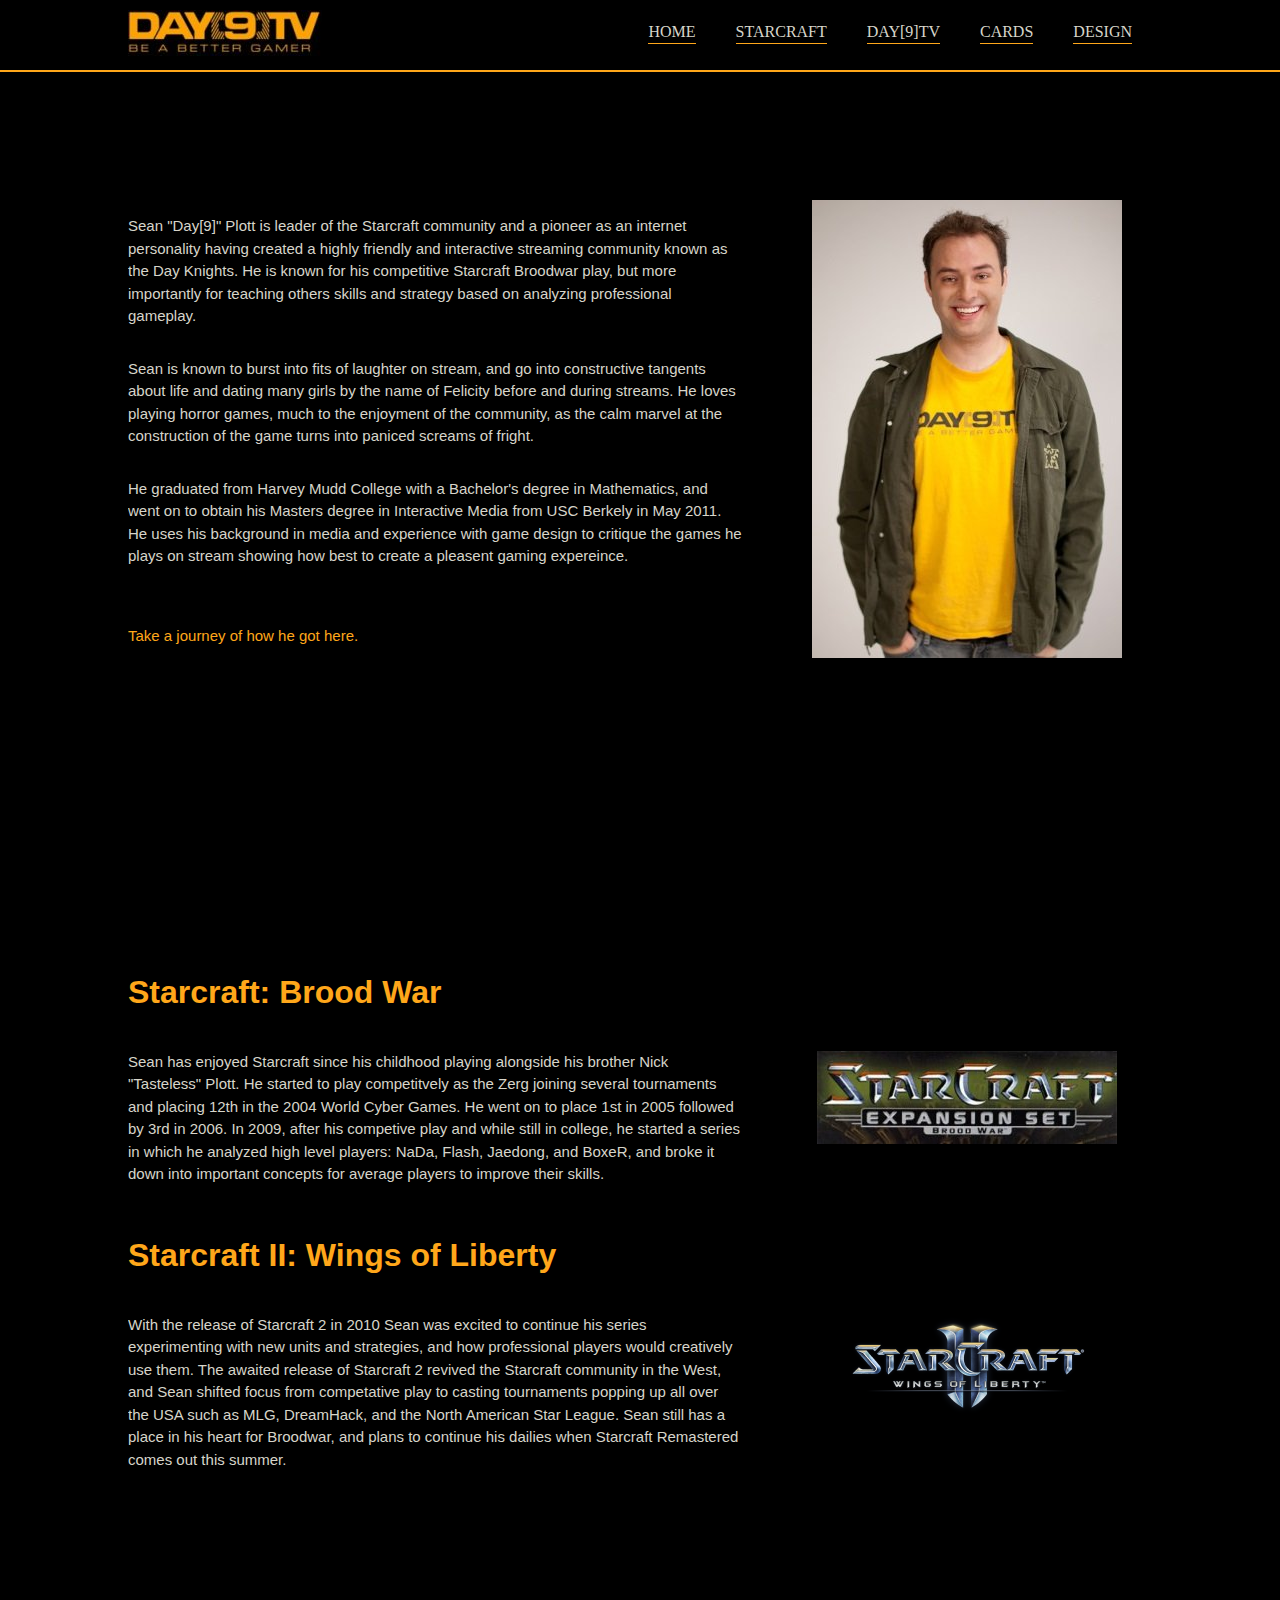
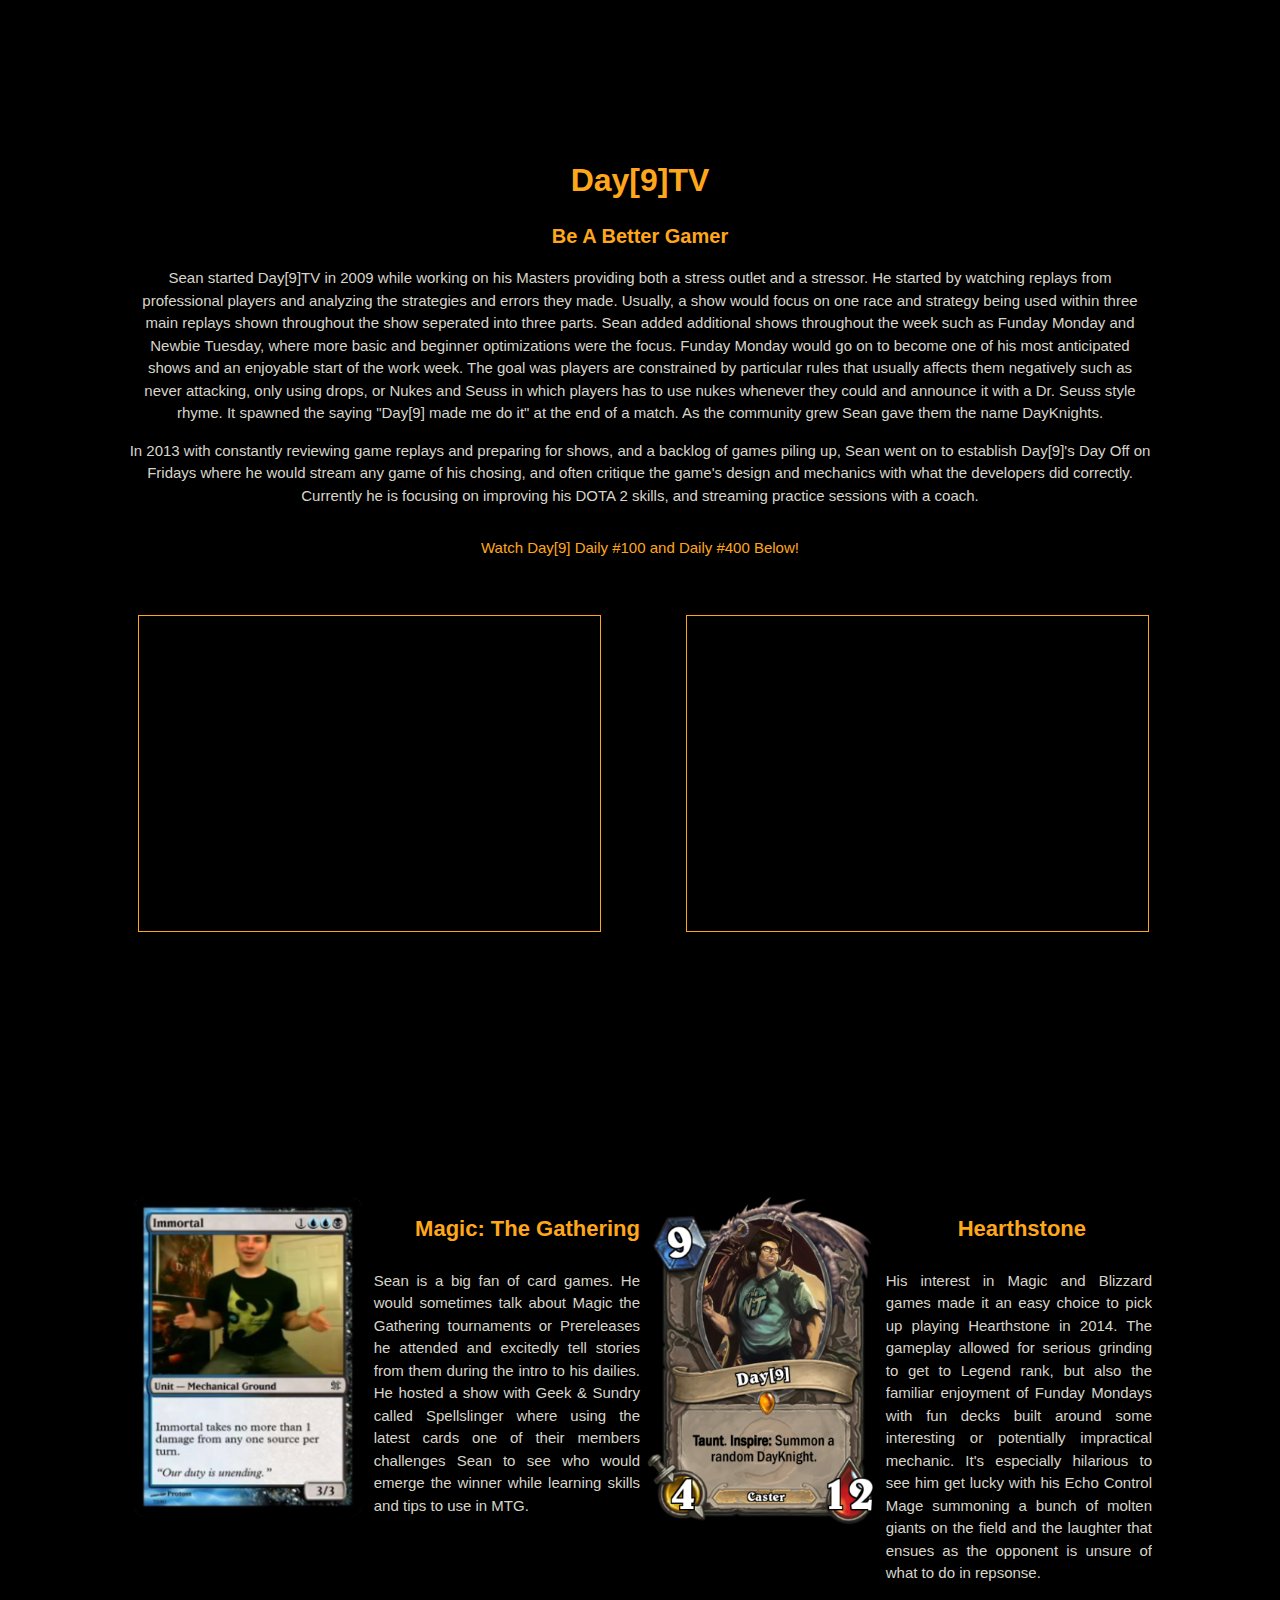
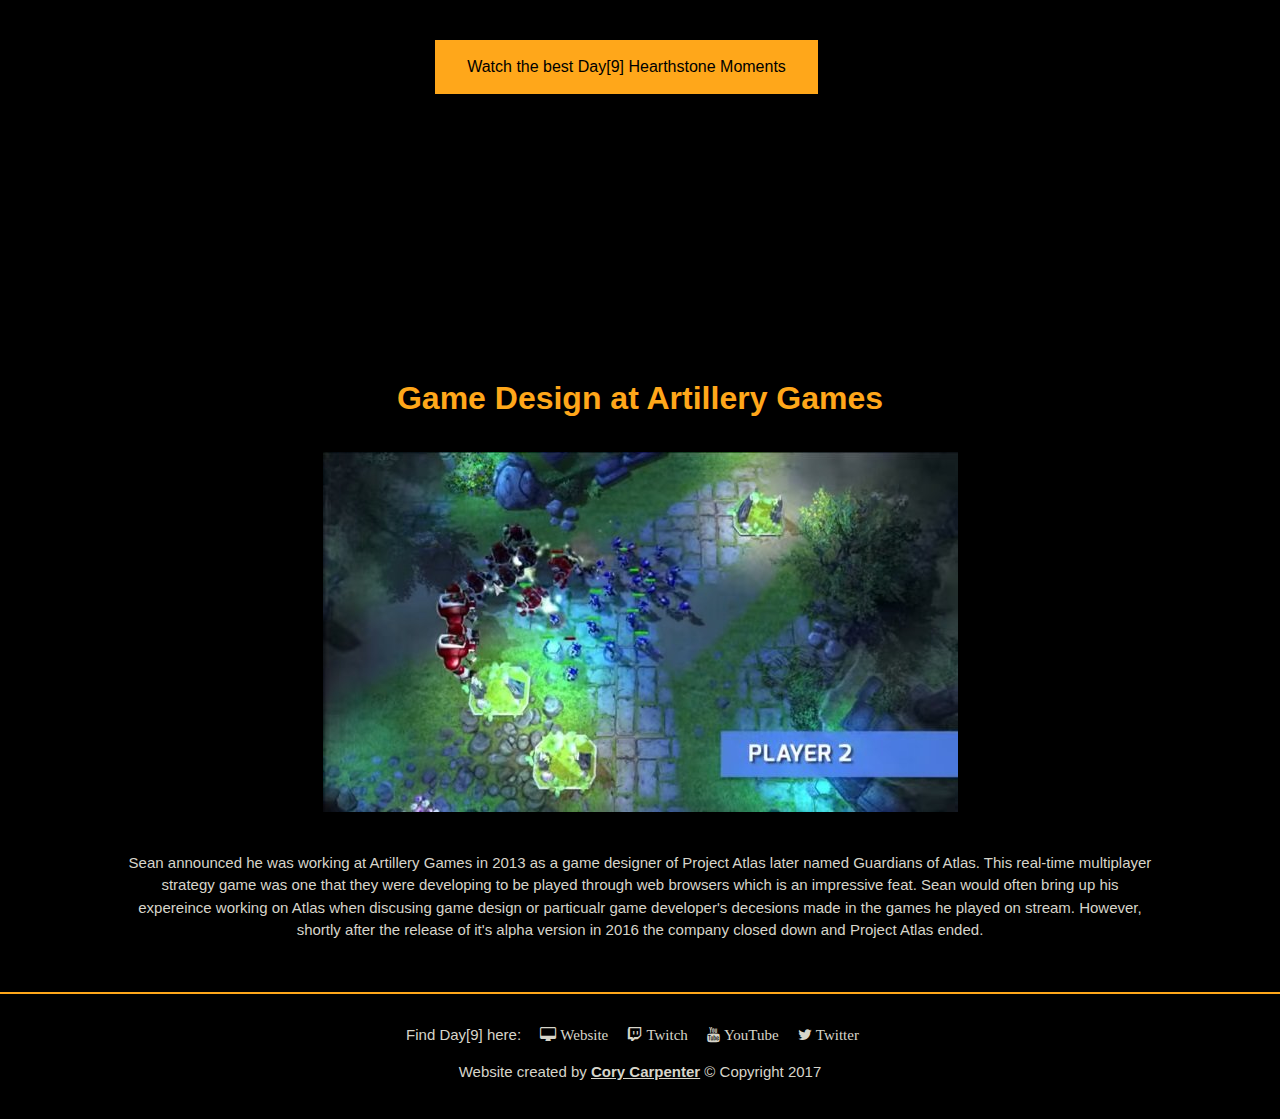
==== commit 1148f8a0: "added mobile navbar toggle" ====
--- a/01-Tribute-Page/index.html
+++ b/01-Tribute-Page/index.html
@@ -9,6 +9,10 @@
   <meta name="keywords" content="Day[9],Sean Plott,Be a better gamer,Starcraft,DayKnight">
   <meta name="viewport" content="width=device-width, initial-scale=1.0">
 
+  <!-- Image Credits -->
+  <!-- Day[9] Hearthstone card image is by ZeRade https://day9.tv/d/Rade/day9-as-a-card/ -->
+  <!-- Day[9] Magic: The Gathering card image is by Per Sikker Hansen https://day9.tv/d/Jarnatan/starcraft-2-magic-the-gathering-set/ -->
+
   <link rel="icon" href="./img/day9.ico" type="image/x-icon">
   <link rel="stylesheet" href="./day9_styles.css" type="text/css">
   <link rel="stylesheet" href="https://cdnjs.cloudflare.com/ajax/libs/font-awesome/4.7.0/css/font-awesome.min.css">
@@ -29,6 +33,14 @@
             scrollTop: target.offset().top
           }, 1000);
         }
+      });
+    });
+  </script>
+  <!-- mobile menu display -->
+  <script>
+    $(document).ready(function() {
+      $('.hb-button').on('click', function() {
+        $('nav ul').toggleClass('show');
       });
     });
   </script>
@@ -48,6 +60,7 @@
       <div class="container">
         <div id="logo">
           <a href="#home"><img src="./img/day9_logo.jpg" alt="Day[9] Logo: Be A Better Gamer"></a>
+          <button class="hb-button"><i class="fa fa-bars"></i></button>
         </div>
         <nav id="nav-anchor">
           <ul class="navHighlighter">
@@ -116,13 +129,11 @@
         <p class="summary-text">In 2013 with constantly reviewing game replays and preparing for shows, and a backlog of games piling up, Sean went on to establish Day[9]'s Day Off on Fridays where he would stream any game of his chosing, and often critique the game's design and mechanics with what the developers did correctly.
       Currently he is focusing on improving his DOTA 2 skills, and streaming practice sessions with a coach.</p>
 
+        <p id="watch-text" class="summary-text">Watch Day[9] Daily #100 and Daily #400 Below!</p>
+
         <div class="youtube">
           <iframe src="https://www.youtube.com/embed/NJztfsXKcPQ" width="560" height="315" frameborder="0" allowfullscreen></iframe>
           <iframe class="youtube-final"src="https://www.youtube.com/embed/9-9VLVkm8R4" width="560" height="315" frameborder="0" allowfullscreen></iframe>
-        </div>
-        <div class="video-text">
-          <p class="summary-text vid-text">Day[9] Daily #100</p>
-          <p class="summary-text vid-text">Day[9] Daily #400</p>
         </div>
 
       </div>
--- a/01-Tribute-Page/day9_styles.css
+++ b/01-Tribute-Page/day9_styles.css
@@ -40,8 +40,8 @@
   display: inline-block;
   font-size: 16px;
   margin: 40px auto 0;
-  margin-left:35%;
-  margin-right:25%;
+  margin-left: 30%;
+  margin-right: 25%;
   cursor: pointer;
 }
 
@@ -105,6 +105,19 @@
   margin: 0;
 }
 
+.hb-button {
+  float: right;
+  background: #222;
+  color: var(--day9yellow);
+  border: none;
+  font-size: 18;
+  padding: 5px 10px;
+  margin: 8px 0px;
+  border-radius: 3px;
+  cursor: pointer;
+  display: none;
+}
+
 header nav {
   float: right;
   margin-top: 10px;
@@ -192,6 +205,11 @@
   text-align: center;
 }
 
+#day9TVpage #watch-text {
+  margin-top: 30px;
+  color: var(--day9yellow);
+}
+
 #day9TVpage iframe {
   float: left;
   margin-top: 40px;
@@ -202,11 +220,6 @@
 
 #day9TVpage .youtube-final {
   margin-right: 0;
-}
-
-#day9TVpage .vid-text {
-  float: left;
-  width: 50%;
 }
 
 
@@ -462,12 +475,6 @@
     margin-bottom: 50;
   }
 
-  #day9TVpage .vid-text {
-    float: none;
-    display: none;
-    width: 50%;
-  }
-
   #cardspage p {
     -ms-transform: translateY(30%);
     -webkit-transform: translateY(30%);
@@ -545,28 +552,22 @@
 }
 
 
-/* Navbar change */
+/* Navbar change for tablets */
 @media screen and (max-width: 938px) {
-  /*header {
-    display: block;
-  }*/
-
-/* header not displaying correctly */
-  header #logo {
-    float: none;
-    max-width: 100%;
-    margin: 0 auto;
-    /*display: block;
-    margin-left: auto;
-    margin-right: auto;*/
-  }
-
-  header nav {
-    float: none;
-    /*display: block;
-    margin-left: auto;
-    margin-right: auto;
-    margin-top: 10px;*/
+  header #logo,
+  header nav,
+  header nav li {
+    float: none;
+    text-align: center;
+    width: 100%;
+  }
+
+  header {
+    padding-bottom: 10px;
+  }
+
+  #homepage {
+    margin-top: 150px;
   }
 }
 
@@ -602,9 +603,29 @@
 }
 
 /* navbar change fully */
-@media screen and (max-width: 695px) {
-  header nav {
-    display: none;
+@media screen and (max-width: 722px) { /* was 695 changed due to navbar */
+  nav ul {
+    max-height: 0;
+    width: 100%;
+  }
+
+  nav ul.show {
+    max-height: 20em;
+  }
+
+  nav ul li {
+    display: inline-block;
+    box-sizing: border-box;
+    width: 100%;
+    padding: 10px;
+  }
+
+  .hb-button {
+    display: inline;
+  }
+
+  #homepage {
+    margin-top: 100px;
   }
 
   #cardspage img {
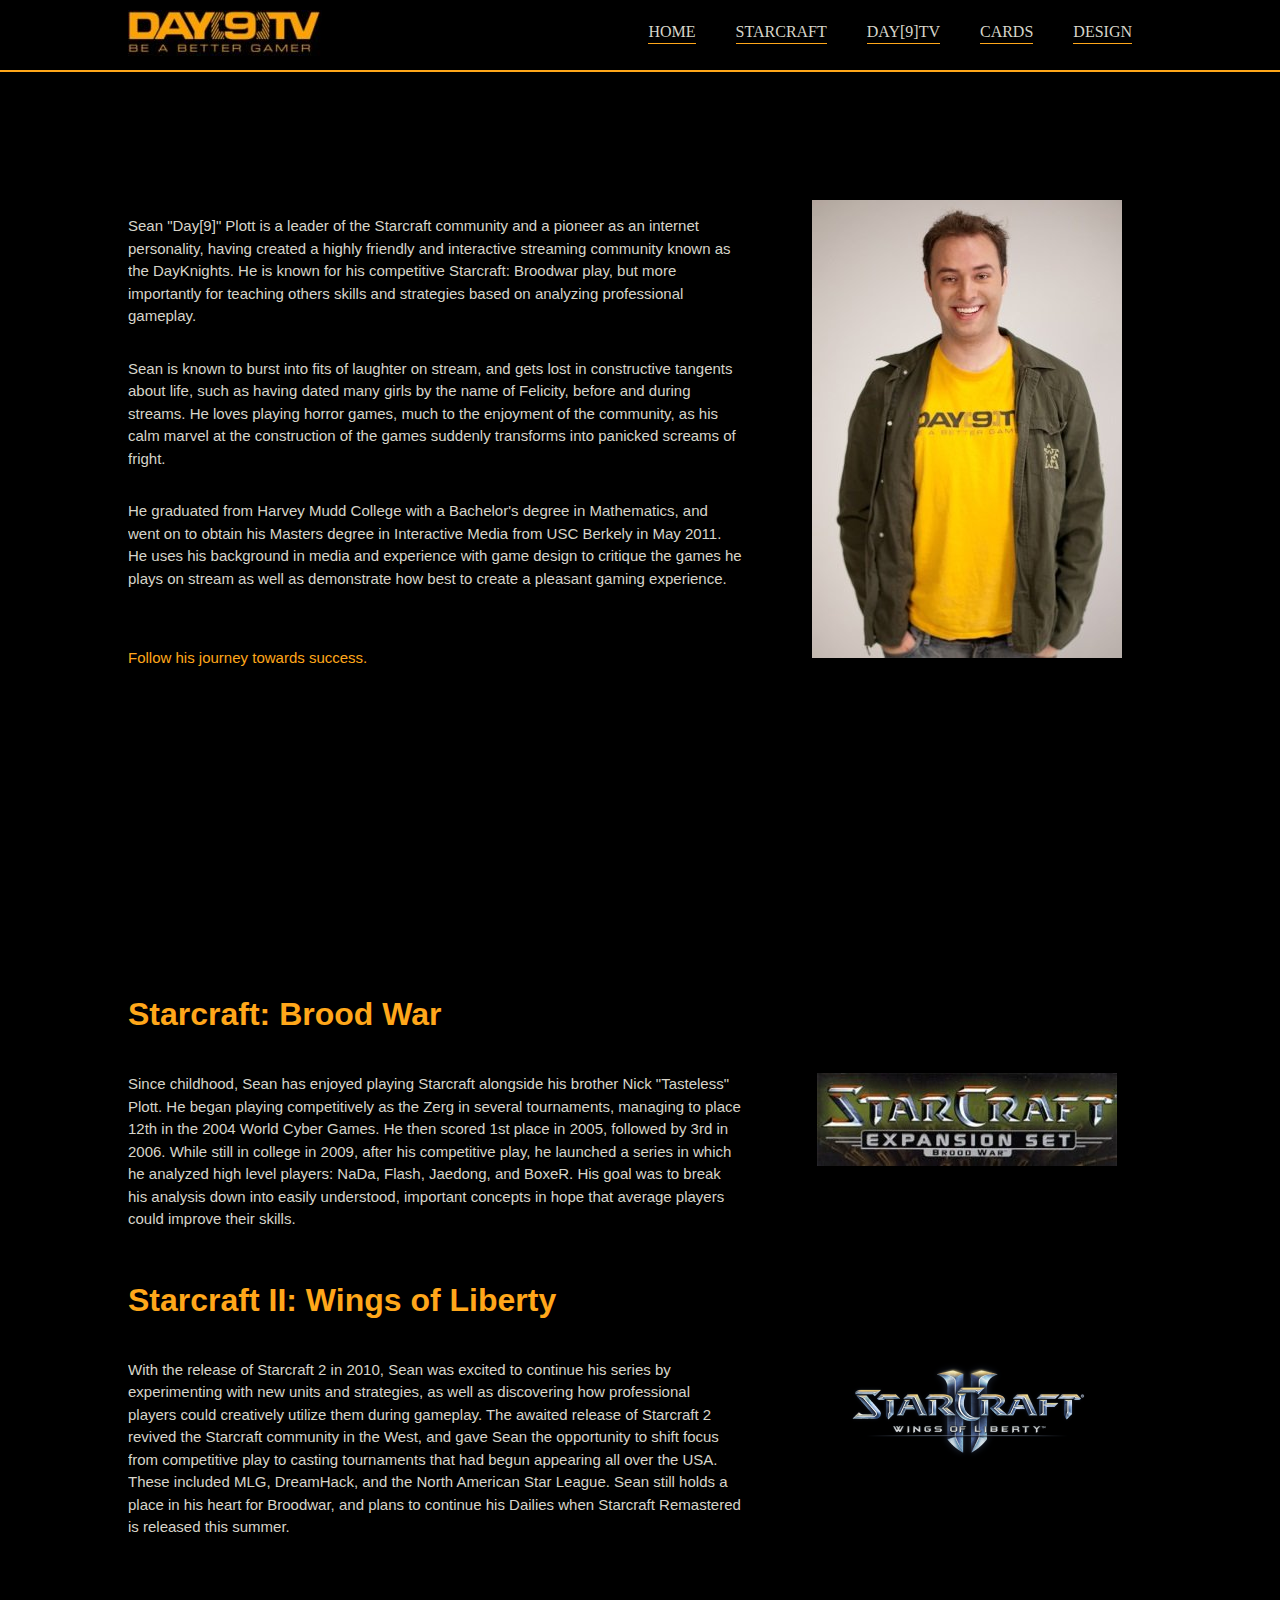
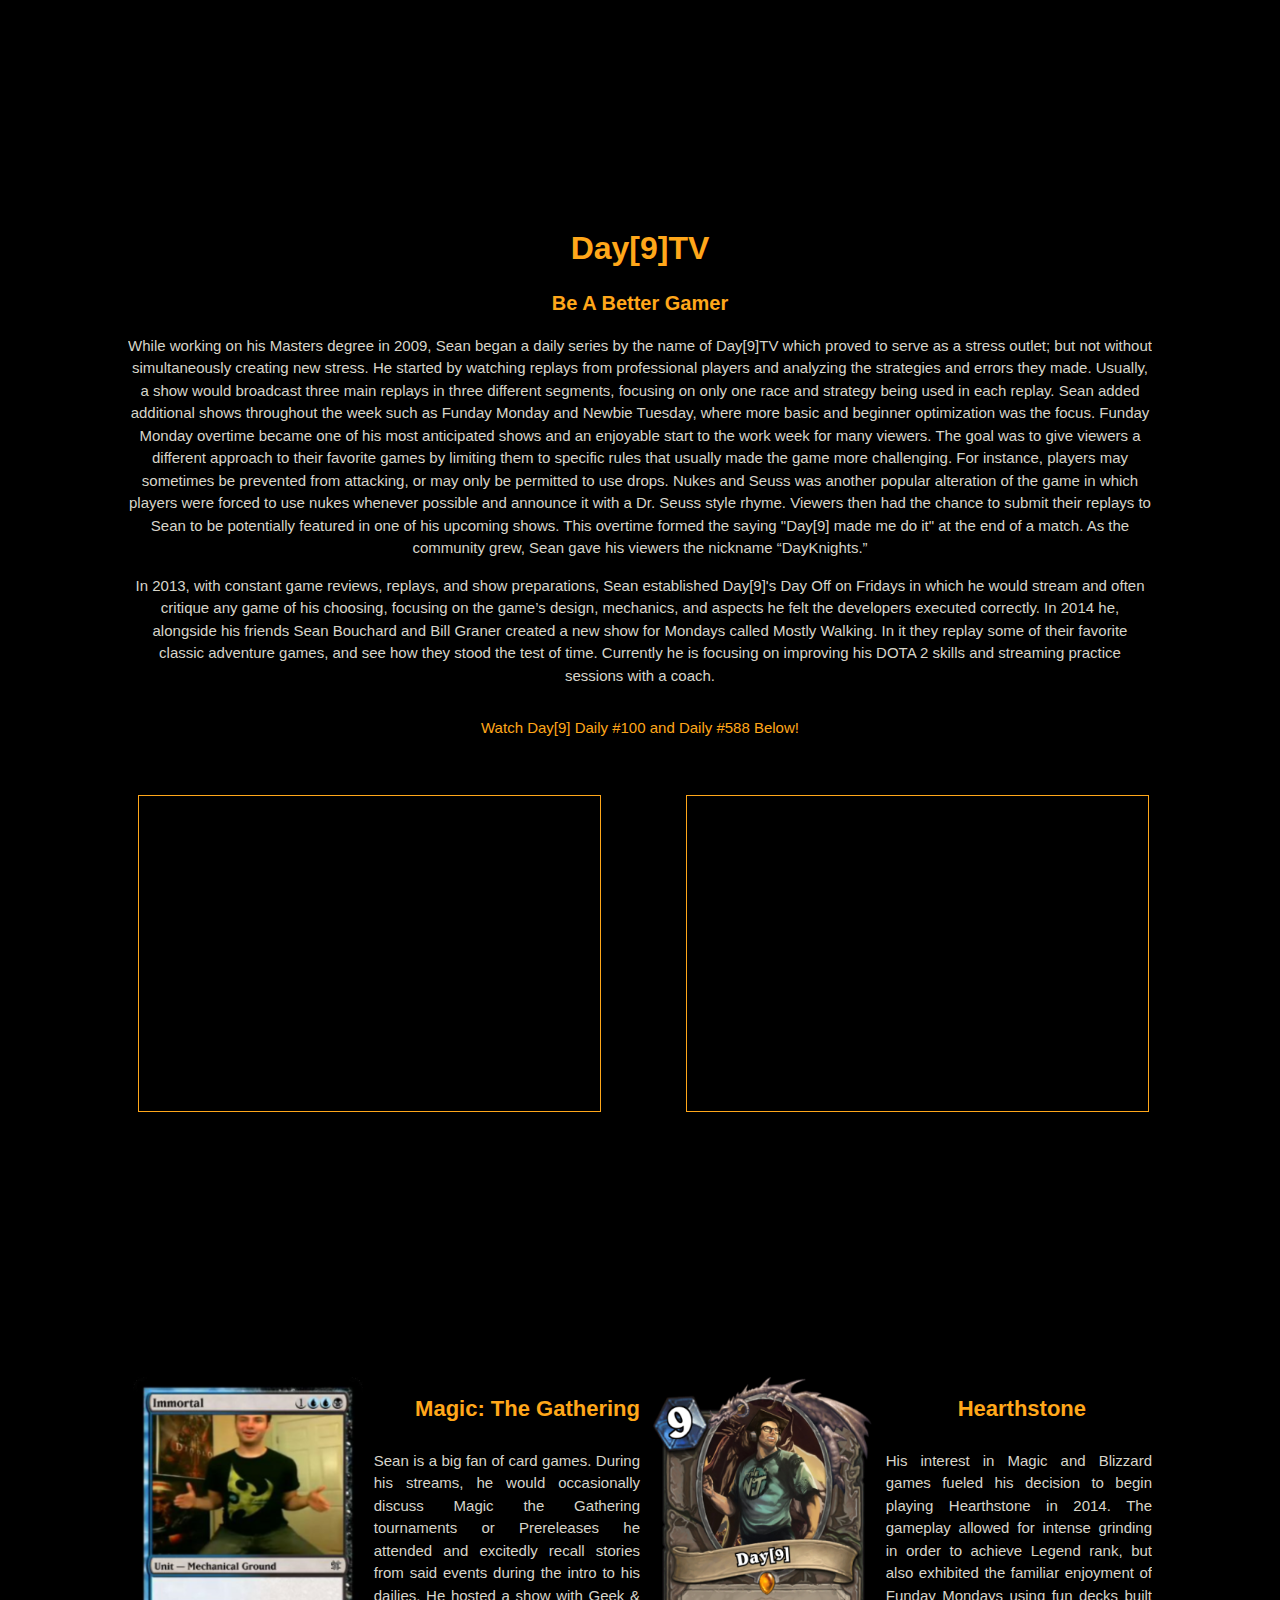
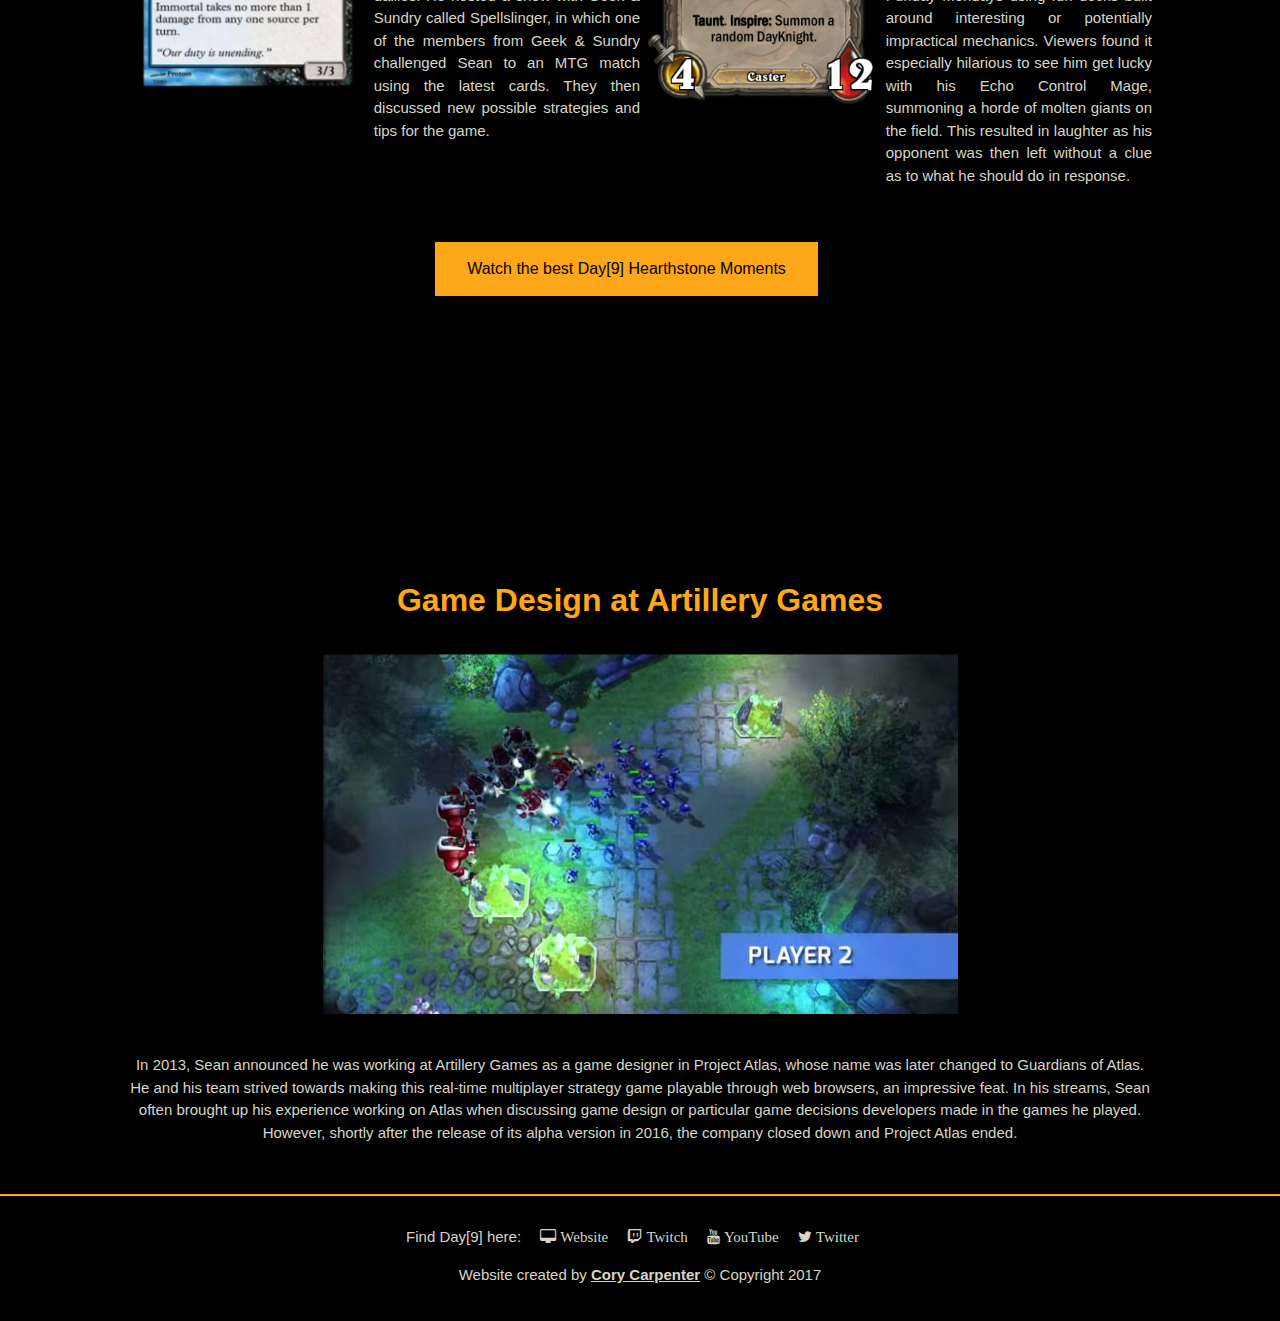
==== commit 6eaaf7a3: "edited content text, removed unused .js files, and made jQuery load async" ====
--- a/01-Tribute-Page/index.html
+++ b/01-Tribute-Page/index.html
@@ -17,34 +17,29 @@
   <link rel="stylesheet" href="./day9_styles.css" type="text/css">
   <link rel="stylesheet" href="https://cdnjs.cloudflare.com/ajax/libs/font-awesome/4.7.0/css/font-awesome.min.css">
 
+  <script type="text/javascript" src="./jquery-3.2.1.min.js" async></script>
   <!-- Script to smoothly scroll to navbar page sections -->
-  <script src="./jquery-3.2.1.min.js"></script>
-  <script>
+  <script type="text/javascript">
     jQuery(document).ready(function($) {
       $('a[href^="#"]').on('click', function(event) {
         var target = $(this.getAttribute('href'));
-
-        /*$("nav a").css('border-bottom', 'none')
-        $(this).css('border-bottom', '#ffa71a 1px solid')*/
-
         if( target.length ) {
           event.preventDefault();
-          $('html, body').stop().animate({
-            scrollTop: target.offset().top
-          }, 1000);
+          $('html, body').stop().animate({scrollTop: target.offset().top}, 1000);
+        }
+      });
+      //mobile menu display
+      $('.hb-button').on('click', function() {
+        $('nav ul').toggleClass('show');
+      });
+      $('nav a').on('click', function() {
+        if( $('nav ul').hasClass('show') ) {
+          $('nav ul').toggleClass('show');
         }
       });
     });
   </script>
-  <!-- mobile menu display -->
-  <script>
-    $(document).ready(function() {
-      $('.hb-button').on('click', function() {
-        $('nav ul').toggleClass('show');
-      });
-    });
-  </script>
-  <script>
+  <script type="text/javascript">
     (function(i,s,o,g,r,a,m){i['GoogleAnalyticsObject']=r;i[r]=i[r]||function(){
       (i[r].q=i[r].q||[]).push(arguments)},i[r].l=1*new Date();a=s.createElement(o),
       m=s.getElementsByTagName(o)[0];a.async=1;a.src=g;m.parentNode.insertBefore(a,m)
@@ -64,7 +59,6 @@
         </div>
         <nav id="nav-anchor">
           <ul class="navHighlighter">
-            <!--<li class="icon"><a href="javascript:void(0);" onclick="navFunction()">&#9776;</a></li>-->
             <li><a class="underline" href="#home">HOME</a></li>
             <li><a class="underline" href="#starcraft">STARCRAFT</a></li>
             <li><a class="underline" href="#day9TV">DAY[9]TV</a></li>
@@ -76,64 +70,47 @@
     </header>
 
     <section id="homepage">
-      <!--<a id="home" class="smooth"></a>-->
-
       <div class="container">
 
         <img src="./img/sean_plott_profile.jpg" alt="Sean Day[9] Plott wearing a Day9 Yellow shirt with his logo underneath a brown starcraft jacket">
 
-        <p class="summary-text"><a id="home" class="smooth">Sean "Day[9]" Plott is leader of the Starcraft community and a pioneer as an internet personality having created a highly friendly and interactive streaming community known as the Day Knights.
-        He is known for his competitive Starcraft Broodwar play, but more importantly for teaching others skills and strategy based on analyzing professional gameplay.</a></p>
-        <p class="summary-text">Sean is known to burst into fits of laughter on stream, and go into constructive tangents about life and dating many girls by the name of Felicity before and during streams.
-        He loves playing horror games, much to the enjoyment of the community, as the calm marvel at the construction of the game turns into paniced screams of fright.</p>
-        <p class="summary-text">He graduated from Harvey Mudd College with a Bachelor's degree in Mathematics, and went on to obtain his Masters degree in Interactive Media from USC Berkely in May 2011.
-        He uses his background in media and experience with game design to critique the games he plays on stream showing how best to create a pleasent gaming expereince.</p>
-<!-- Mostly Walking and D&D adventures? -->
-        <p id="journeytext" class="summary-text">Take a journey of how he got here.</p>
+        <p class="summary-text"><a id="home" class="smooth">Sean "Day[9]" Plott is a leader of the Starcraft community and a pioneer as an internet personality, having created a highly friendly and interactive streaming community known as the DayKnights. He is known for his competitive Starcraft: Broodwar play, but more importantly for teaching others skills and strategies based on analyzing professional gameplay.</a></p>
+        <p class="summary-text">Sean is known to burst into fits of laughter on stream, and gets lost in constructive tangents about life, such as having dated many girls by the name of Felicity, before and during streams. He loves playing horror games, much to the enjoyment of the community, as his calm marvel at the construction of the games suddenly transforms into panicked screams of fright.</p>
+        <p class="summary-text">He graduated from Harvey Mudd College with a Bachelor's degree in Mathematics, and went on to obtain his Masters degree in Interactive Media from USC Berkely in May 2011. He uses his background in media and experience with game design to critique the games he plays on stream as well as demonstrate how best to create a pleasant gaming experience.</p>
+        <p id="journeytext" class="summary-text">Follow his journey towards success.</p>
 
       </div>
     </section>
 
 
     <section id="starcraftpage">
-      <!--<a id="starcraft" class="smooth"></a>-->
-
       <div class="container">
 
         <h1 id="starcraft-broodwar"><a id="starcraft" class="smooth">Starcraft: Brood War</a></h2>
         <img class="starcraftbw-img" src="./img/starcraft_brood_war_logo.jpg" alt="Starcraft Brood War Logo">
-        <p class="summary-text">Sean has enjoyed Starcraft since his childhood playing alongside his brother Nick "Tasteless" Plott. He started to play competitvely as the Zerg joining several tournaments and placing 12th in the 2004 World Cyber Games. He went on to place 1st in 2005 followed by 3rd in 2006.
-          In 2009, after his competive play and while still in college, he started a series in which he analyzed high level players: NaDa, Flash, Jaedong, and BoxeR, and broke it down into important concepts for average players to improve their skills.</p>
+        <p class="summary-text">Since childhood, Sean has enjoyed playing Starcraft alongside his brother Nick "Tasteless" Plott. He began playing competitively as the Zerg in several tournaments, managing to place 12th in the 2004 World Cyber Games. He then scored 1st place in 2005, followed by 3rd in 2006. While still in college in 2009, after his competitive play, he launched a series in which he analyzed high level players: NaDa, Flash, Jaedong, and BoxeR. His goal was to break his analysis down into easily understood, important concepts in hope that average players could improve their skills.</p>
 
         <h1 id="starcraft-2">Starcraft II: Wings of Liberty</h2>
         <img src="./img/starcraft2_logo.png" alt="Starcraft 2 Wings of Liberty Logo">
-        <p class="summary-text">With the release of Starcraft 2 in 2010 Sean was excited to continue his series experimenting with new units and strategies, and how professional players would creatively use them.
-          The awaited release of Starcraft 2 revived the Starcraft community in the West, and Sean shifted focus from competative play to casting tournaments popping up all over the USA such as MLG, DreamHack, and the North American Star League.
-          Sean still has a place in his heart for Broodwar, and plans to continue his dailies when Starcraft Remastered comes out this summer. </p>
+        <p class="summary-text">With the release of Starcraft 2 in 2010, Sean was excited to continue his series by experimenting with new units and strategies, as well as discovering how professional players could creatively utilize them during gameplay. The awaited release of Starcraft 2 revived the Starcraft community in the West, and gave Sean the opportunity to shift focus from competitive play to casting tournaments that had begun appearing all over the USA. These included MLG, DreamHack, and the North American Star League. Sean still holds a place in his heart for Broodwar, and plans to continue his Dailies when Starcraft Remastered is released this summer.</p>
 
         </div>
     </section>
 
 
     <section id="day9TVpage">
-      <!--<a id="day9TV" class="smooth"></a>-->
-
       <div class="container">
 
         <h1 id="day9daily"><a id="day9TV" class="smooth">Day[9]TV</a></h2>
         <h2 id="day9daily-sub">Be A Better Gamer</h4>
 
-        <p class="summary-text">Sean started Day[9]TV in 2009 while working on his Masters providing both a stress outlet and a stressor. He started by watching replays from professional players and analyzing the strategies and errors they made. Usually, a show would focus on one race and strategy being used within three main replays shown throughout the show seperated into three parts.
-      Sean added additional shows throughout the week such as Funday Monday and Newbie Tuesday, where more basic and beginner optimizations were the focus. Funday Monday would go on to become one of his most anticipated shows and an enjoyable start of the work week. The goal was players are constrained by particular rules that usually affects them negatively such as never attacking, only using drops, or Nukes and Seuss in which players has to use nukes whenever they could and announce it with a Dr. Seuss style rhyme. It spawned the saying "Day[9] made me do it" at the end of a match. As the community grew Sean gave them the name DayKnights.</p>
-
-        <p class="summary-text">In 2013 with constantly reviewing game replays and preparing for shows, and a backlog of games piling up, Sean went on to establish Day[9]'s Day Off on Fridays where he would stream any game of his chosing, and often critique the game's design and mechanics with what the developers did correctly.
-      Currently he is focusing on improving his DOTA 2 skills, and streaming practice sessions with a coach.</p>
-
-        <p id="watch-text" class="summary-text">Watch Day[9] Daily #100 and Daily #400 Below!</p>
+        <p class="summary-text">While working on his Masters degree in 2009, Sean began a daily series by the name of Day[9]TV which proved to serve as a stress outlet; but not without simultaneously creating new stress. He started by watching replays from professional players and analyzing the strategies and errors they made. Usually, a show would broadcast three main replays in three different segments, focusing on only one race and strategy being used in each replay. Sean added additional shows throughout the week such as Funday Monday and Newbie Tuesday, where more basic and beginner optimization was the focus. Funday Monday overtime became one of his most anticipated shows and an enjoyable start to the work week for many viewers. The goal was to give viewers a different approach to their favorite games by limiting them to specific rules that usually made the game more challenging. For instance, players may sometimes be prevented from attacking, or may only be permitted to use drops. Nukes and Seuss was another popular alteration of the game in which players were forced to use nukes whenever possible and announce it with a Dr. Seuss style rhyme. Viewers then had the chance to submit their replays to Sean to be potentially featured in one of his upcoming shows. This overtime formed the saying "Day[9] made me do it" at the end of a match. As the community grew, Sean gave his viewers the nickname “DayKnights.”</p>
+        <p class="summary-text">In 2013, with constant game reviews, replays, and show preparations, Sean established Day[9]'s Day Off on Fridays in which he would stream and often critique any game of his choosing, focusing on the game’s design, mechanics, and aspects he felt the developers executed correctly. In 2014 he, alongside his friends Sean Bouchard and Bill Graner created a new show for Mondays called Mostly Walking. In it they replay some of their favorite classic adventure games, and see how they stood the test of time. Currently he is focusing on improving his DOTA 2 skills and streaming practice sessions with a coach.</p>
+        <p id="watch-text" class="summary-text">Watch Day[9] Daily #100 and Daily #588 Below!</p>
 
         <div class="youtube">
           <iframe src="https://www.youtube.com/embed/NJztfsXKcPQ" width="560" height="315" frameborder="0" allowfullscreen></iframe>
-          <iframe class="youtube-final"src="https://www.youtube.com/embed/9-9VLVkm8R4" width="560" height="315" frameborder="0" allowfullscreen></iframe>
+          <iframe class="youtube-final"src="https://www.youtube.com/embed/tN9qxqCzgeE" width="560" height="315" frameborder="0" allowfullscreen></iframe>
         </div>
 
       </div>
@@ -141,22 +118,18 @@
 
 
     <section id="cardspage">
-      <!--<a id="cards" class="smooth"></a>-->
-
       <div class="container">
 
         <div class="box">
           <h1 id="mtg-title"><a id="cards" class="smooth">Magic: The Gathering</a></h2>
           <img src="./img/day9_mtg.png" alt="Day[9] MTG card in immortal pose">
-          <p class="summary-text">Sean is a big fan of card games. He would sometimes talk about Magic the Gathering tournaments or Prereleases he attended and excitedly tell stories from them during the intro to his dailies.
-            He hosted a show with Geek & Sundry called Spellslinger where using the latest cards one of their members challenges Sean to see who would emerge the winner while learning skills and tips to use in MTG.</p>
+          <p class="summary-text">Sean is a big fan of card games. During his streams, he would occasionally discuss Magic the Gathering tournaments or Prereleases he attended and excitedly recall stories from said events during the intro to his dailies. He hosted a show with Geek & Sundry called Spellslinger, in which one of the members from Geek & Sundry challenged Sean to an MTG match using the latest cards. They then discussed new possible strategies and tips for the game.</p>
         </div>
 
         <div class="box">
           <h1 id="hearthstone-title">Hearthstone</h2>
           <img src="./img/day9_hearthstone.png" alt="Artist drawing of Day[9] hearthstone card">
-          <p class="summary-text">His interest in Magic and Blizzard games made it an easy choice to pick up playing Hearthstone in 2014. The gameplay allowed for serious grinding to get to Legend rank, but also the familiar enjoyment of Funday Mondays with fun decks built around some interesting or potentially impractical mechanic.
-          It's especially hilarious to see him get lucky with his Echo Control Mage summoning a bunch of molten giants on the field and the laughter that ensues as the opponent is unsure of what to do in repsonse.</p>
+          <p class="summary-text">His interest in Magic and Blizzard games fueled his decision to begin playing Hearthstone in 2014. The gameplay allowed for intense grinding in order to achieve Legend rank, but also exhibited the familiar enjoyment of Funday Mondays using fun decks built around interesting or potentially impractical mechanics. Viewers found it especially hilarious to see him get lucky with his Echo Control Mage, summoning a horde of molten giants on the field. This resulted in laughter as his opponent was then left without a clue as to what he should do in response.</p>
         </div>
 
         <div class="button-wrapper">
@@ -168,24 +141,17 @@
 
 
     <section id="designpage">
-      <!--<a id="desgin" class="smooth"></a>-->
-
       <div class="container">
 
         <h1 id="artillerygames"><a id="desgin" class="smooth">Game Design at Artillery Games</a></h2>
         <img src="./img/Atlas_Gameplay.jpg" alt="Project Atlas RTS Battle Screenshot">
-        <p class="summary-text">Sean announced he was working at Artillery Games in 2013 as a game designer of Project Atlas later named Guardians of Atlas. This real-time multiplayer strategy game was one that they were developing to be played through web browsers which is an impressive feat.
-      Sean would often bring up his expereince working on Atlas when discusing game design or particualr game developer's decesions made in the games he played on stream. However, shortly after the release of it's alpha version in 2016 the company closed down and Project Atlas ended.</p>
-
-      <!--<iframe id="atlas-vid" src="https://www.youtube.com/embed/NiCy5igO9-I" width="560" height="315" frameborder="0" allowfullscreen></iframe>-->
-
+        <p class="summary-text">In 2013, Sean announced he was working at Artillery Games as a game designer in Project Atlas, whose name was later changed to Guardians of Atlas. He and his team strived towards making this real-time multiplayer strategy game playable through web browsers, an impressive feat. In his streams, Sean often brought up his experience working on Atlas when discussing game design or particular game decisions developers made in the games he played. However, shortly after the release of its alpha version in 2016, the company closed down and Project Atlas ended.</p>
+        <!--<iframe id="atlas-vid" src="https://www.youtube.com/embed/NiCy5igO9-I" width="560" height="315" frameborder="0" allowfullscreen></iframe>-->
       </div>
     </section>
 
 
     <footer id="social-media-page">
-      <!--<a id="social-media" class="smooth"></a>-->
-
       <div class="container">
 
         <ul class="social">
--- a/01-Tribute-Page/day9_styles.css
+++ b/01-Tribute-Page/day9_styles.css
@@ -5,20 +5,19 @@
 }
 
 body {
+  background-color: #000;
   font-family: verdana, Arial, Helvetica, sans-serif;
   font-size: 15px;
   line-height: 1.5;
+  margin: 0;
   padding: 0;
-  margin: 0;
-  background-color: #000000;
-}
-
+}
 
 /* Global */
 .container {
-  width: 80%;
   margin: auto;
   overflow: hidden;
+  width: 80%;
 }
 
 ul {
@@ -34,35 +33,31 @@
   background-color: var(--day9yellow);
   border: none;
   color: black;
-  padding: 15px 32px;
-  text-align: center;
-  text-decoration: none;
+  cursor: pointer;
   display: inline-block;
   font-size: 16px;
   margin: 40px auto 0;
+  margin-right: 25%;
   margin-left: 30%;
-  margin-right: 25%;
-  cursor: pointer;
+  padding: 15px 32px;
+  text-align: center;
+  text-decoration: none;
 }
 
 .button:hover {
     background-color: #cc7e00;
 }
-
 
 /* Scroll anchor tag locations */
 .smooth {
   padding-top: 100px;
 }
-
 #homepage .smooth {
   padding-top: 150px;
 }
-
 #starcraftpage .smooth {
   padding-top: 150px;
 }
-
 #cardspage .smooth {
   padding-top: 200px;
 }
@@ -70,23 +65,23 @@
 
 /* Header */
 header {
-  background: #000000;
-  color: #d7d5ca;
+  background: #000;
+  border-bottom: var(--day9yellow) 2px solid;
+  color: #d7d5ca;
+  min-height: 60px;
   padding-top: 10px;
-  min-height: 60px;
-  border-bottom: var(--day9yellow) 2px solid;
   position: fixed;
   top: 0;
   width: 100%;
-  z-index: 9999; /* Due to text transform */
+  z-index: 9999;
 }
 
 header a {
   color: #d7d5ca;
+  font-family: verdana;
+  font-size: 16px;
   text-decoration: none;
-  font-family: verdana;
   text-transform: uppercase;
-  font-size: 16px;
 }
 
 header a.underline {
@@ -95,8 +90,8 @@
 }
 
 header li {
-  float: left;
   display: inline;
+  float: left;
   padding: 0 20px 0 20px;
 }
 
@@ -106,16 +101,16 @@
 }
 
 .hb-button {
-  float: right;
   background: #222;
-  color: var(--day9yellow);
   border: none;
-  font-size: 18;
-  padding: 5px 10px;
-  margin: 8px 0px;
   border-radius: 3px;
+  color: var(--day9yellow);
   cursor: pointer;
   display: none;
+  float: right;
+  font-size: 18;
+  margin: 6px 0px;
+  padding: 10px 10px;
 }
 
 header nav {
@@ -130,8 +125,8 @@
 
 /* Homepage */
 #homepage {
+  color: #d7d5ca;
   margin-top: 200px;
-  color: #d7d5ca;
 }
 
 #homepage img {
@@ -156,8 +151,8 @@
 }
 
 #starcraftpage h1 {
-  float: left;
-  color: var(--day9yellow);
+  color: var(--day9yellow);
+  float: left;
   font-size: 32px;
   margin-top: 30px;
   margin-bottom: 20px;
@@ -173,9 +168,9 @@
 }
 
 #starcraftpage p {
+  color: #d7d5ca;
   float: left;
   width: 60%;
-  color: #d7d5ca;
 }
 
 
@@ -186,8 +181,8 @@
 
 #day9TVpage h1, h2 {
   color: var(--day9yellow);
+  text-align: center;
   width: 100%;
-  text-align: center;
 }
 
 #day9TVpage h1 {
@@ -206,16 +201,16 @@
 }
 
 #day9TVpage #watch-text {
+  color: var(--day9yellow);
   margin-top: 30px;
-  color: var(--day9yellow);
 }
 
 #day9TVpage iframe {
   float: left;
   margin-top: 40px;
   margin-right: 5em;
+  margin-left: 10px;
   width: 45%;
-  margin-left: 10px;
 }
 
 #day9TVpage .youtube-final {
@@ -229,8 +224,8 @@
 }
 
 #cardspage h1 {
+  color: var(--day9yellow);
   float: right;
-  color: var(--day9yellow);
   font-size: 22px;
   margin-top: 30px;
   margin-bottom: 10px;
@@ -254,10 +249,10 @@
 }
 
 #cardspage p {
+  color: #d7d5ca;
   float: right;
+  text-align: justify;
   width: 52%;
-  text-align: justify;
-  color: #d7d5ca;
 }
 
 #cardspage .box {
@@ -275,10 +270,10 @@
 #designpage h1 {
   color: var(--day9yellow);
   font-size: 32px;
-  text-align: center;
-  width: 100%;
   margin-top: 30px;
   margin-bottom: 20px;
+  text-align: center;
+  width: 100%;
 }
 
 #designpage img {
@@ -290,21 +285,21 @@
 
 #designpage p {
   color: #d7d5ca;
-  text-align: center;
   margin-bottom: 30px;
+  text-align: center;
 }
 
 
 /* Footer */
 footer {
+  background-color: #000;
+  border-top: var(--day9yellow) 2px solid;
+  color: #d7d5ca;
+  margin-top: 20px;
+  min-height: 70px;
   padding: 20px;
-  margin-top: 20px;
-  color: #d7d5ca;
-  text-align: center;
   padding-top: 30px;
-  min-height: 70px;
-  border-top: var(--day9yellow) 2px solid;
-  background-color: 000000;
+  text-align: center;
 }
 
 footer .social li {
@@ -348,15 +343,14 @@
   #cardspage #mtg-title {
     margin-right: 2.5em;
   }
-
   #cardspage #hearthstone-title {
     margin-right: 5em;
   }
 
   .button {
+    margin-top: 60px;
+    margin-right: 22%;
     margin-left: 38%;
-    margin-right: 22%;
-    margin-top: 60px;
   }
 
   .summary-text {
@@ -379,8 +373,8 @@
   }
 
   .button {
+    margin-right: 20%;
     margin-left: 30%;
-    margin-right: 20%;
   }
 }
 
@@ -396,8 +390,8 @@
 
   #day9TVpage iframe {
     margin-right: 2em;
+    margin-left: 10px;
     width: 45%;
-    margin-left: 10px;
   }
 
 
@@ -421,22 +415,22 @@
 
   #cardspage p {
     float: right;
-    width: 55%;
-    text-align: left;
     font-size: 18px;
     margin-top: 20px;
+    text-align: left;
     -ms-transform: translateY(50%);
     -webkit-transform: translateY(50%);
     transform: translateY(50%);
+    width: 55%;
   }
 
   #cardspage .box {
-    float: none;
     display: inline-block;
+    float: none;
+    margin-bottom: 40px;
+    padding-bottom: 20px;
     text-align: center;
     width: 100%;
-    padding-bottom: 20px;
-    margin-bottom: 40px;
   }
 
   .button {
@@ -462,13 +456,13 @@
   }
 
   #day9TVpage iframe {
-    float: none;
     display: block;
+    float: none;
     margin-top: 40px;
     margin-right: 10%;
+    margin-bottom: 60px;
+    margin-left: 10%;
     width: 80%;
-    margin-left: 10%;
-    margin-bottom: 90px;
   }
 
   #day9TVpage .youtube-final {
@@ -494,10 +488,10 @@
   }
 
   #homepage img {
-    float: none;
     display: block;
+    float: none;
+    margin-right: auto;
     margin-left: auto;
-    margin-right: auto;
     max-width: 100%;
   }
 
@@ -512,15 +506,15 @@
 
   #starcraftpage h1 {
     float: none;
-    width: 100%;
     text-align: center;
+    width: 100%;
   }
 
   #starcraftpage img {
-    float: none;
     display: block;
+    float: none;
+    margin-right: auto;
     margin-left: auto;
-    margin-right: auto;
   }
 
   #starcraftpage p {
@@ -593,8 +587,8 @@
 
   #cardspage p {
     float: none;
-    width: 100%;
     text-align: center;
+    width: 100%;
   }
 
   .button {
@@ -603,7 +597,11 @@
 }
 
 /* navbar change fully */
-@media screen and (max-width: 722px) { /* was 695 changed due to navbar */
+@media screen and (max-width: 722px) {
+  header a {
+    font-size: 12px;
+  }
+
   nav ul {
     max-height: 0;
     width: 100%;
@@ -614,10 +612,10 @@
   }
 
   nav ul li {
+    box-sizing: border-box;
     display: inline-block;
-    box-sizing: border-box;
-    width: 100%;
-    padding: 10px;
+    padding: 5px;
+    width: 100%;
   }
 
   .hb-button {
@@ -637,7 +635,7 @@
   }
 
   footer .social li {
-    display: block;
+    display: inline-block;
     padding: 20px 20px;
   }
 }
